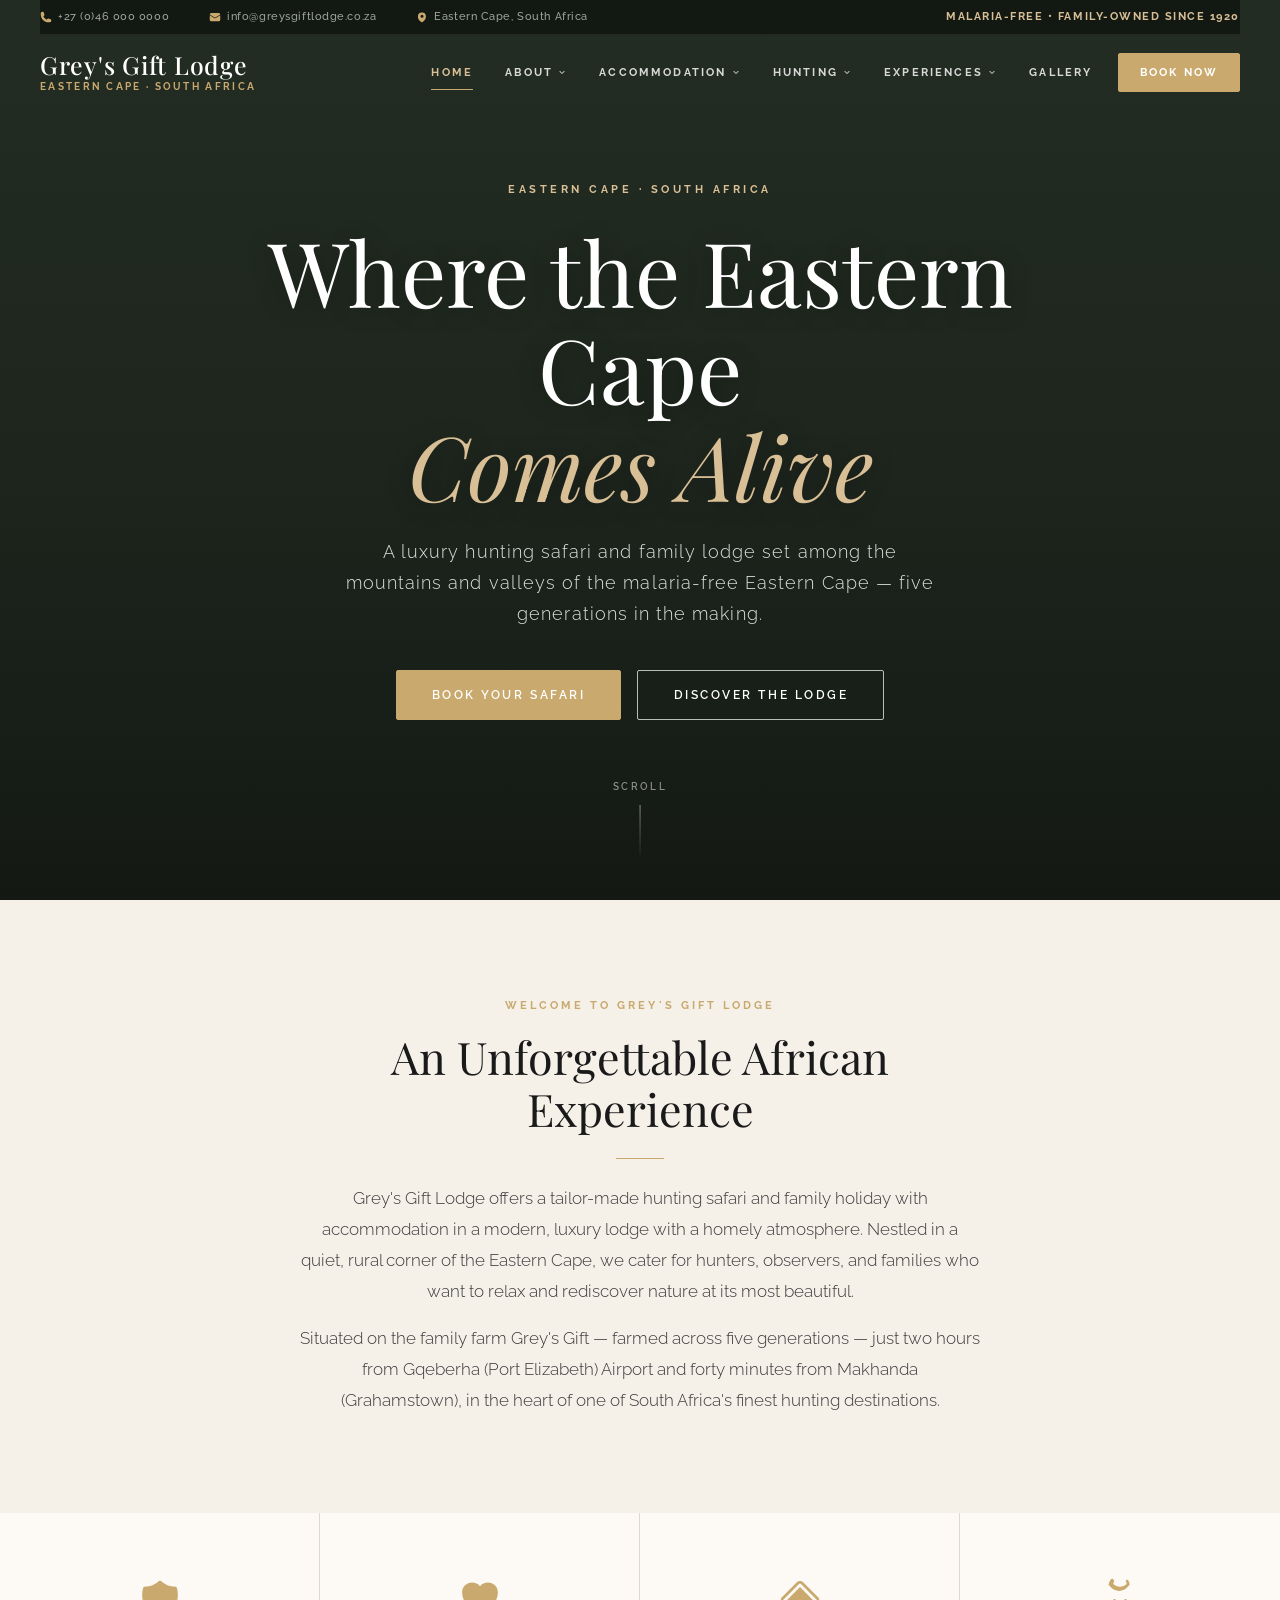
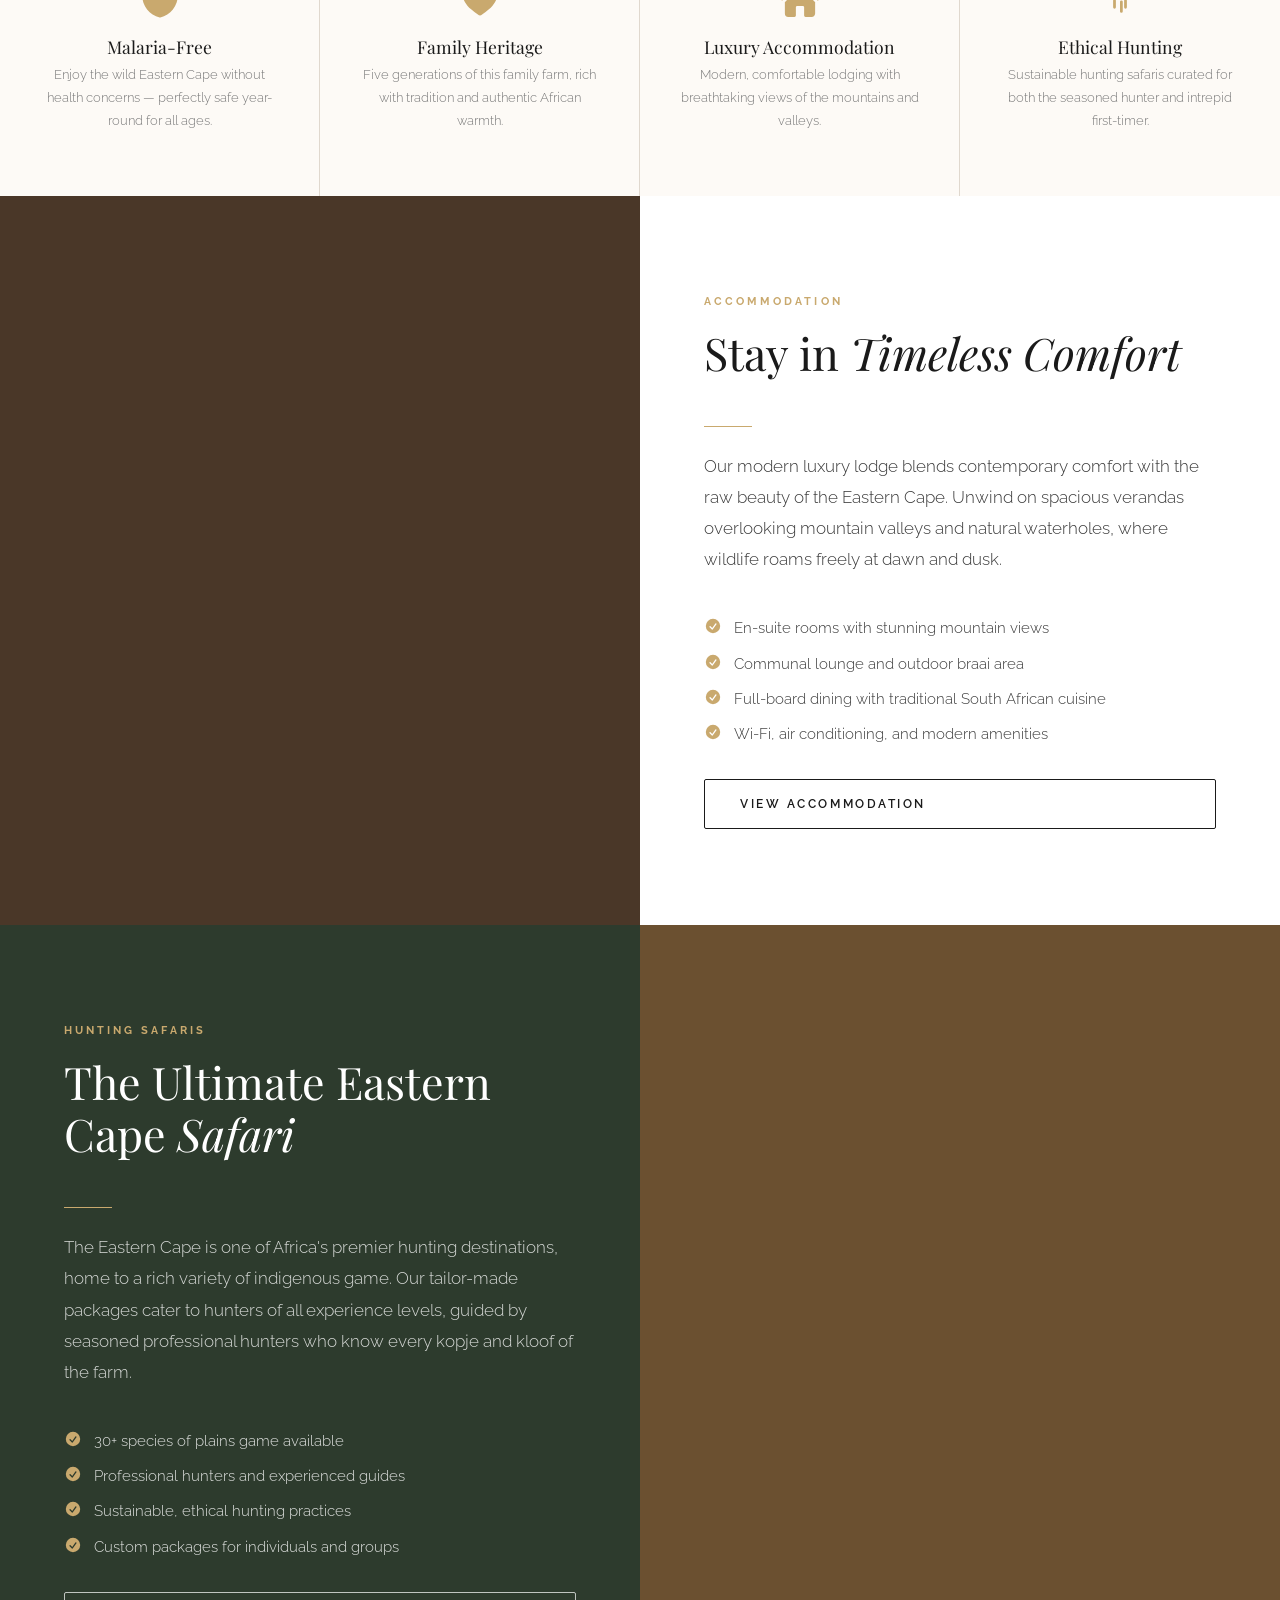
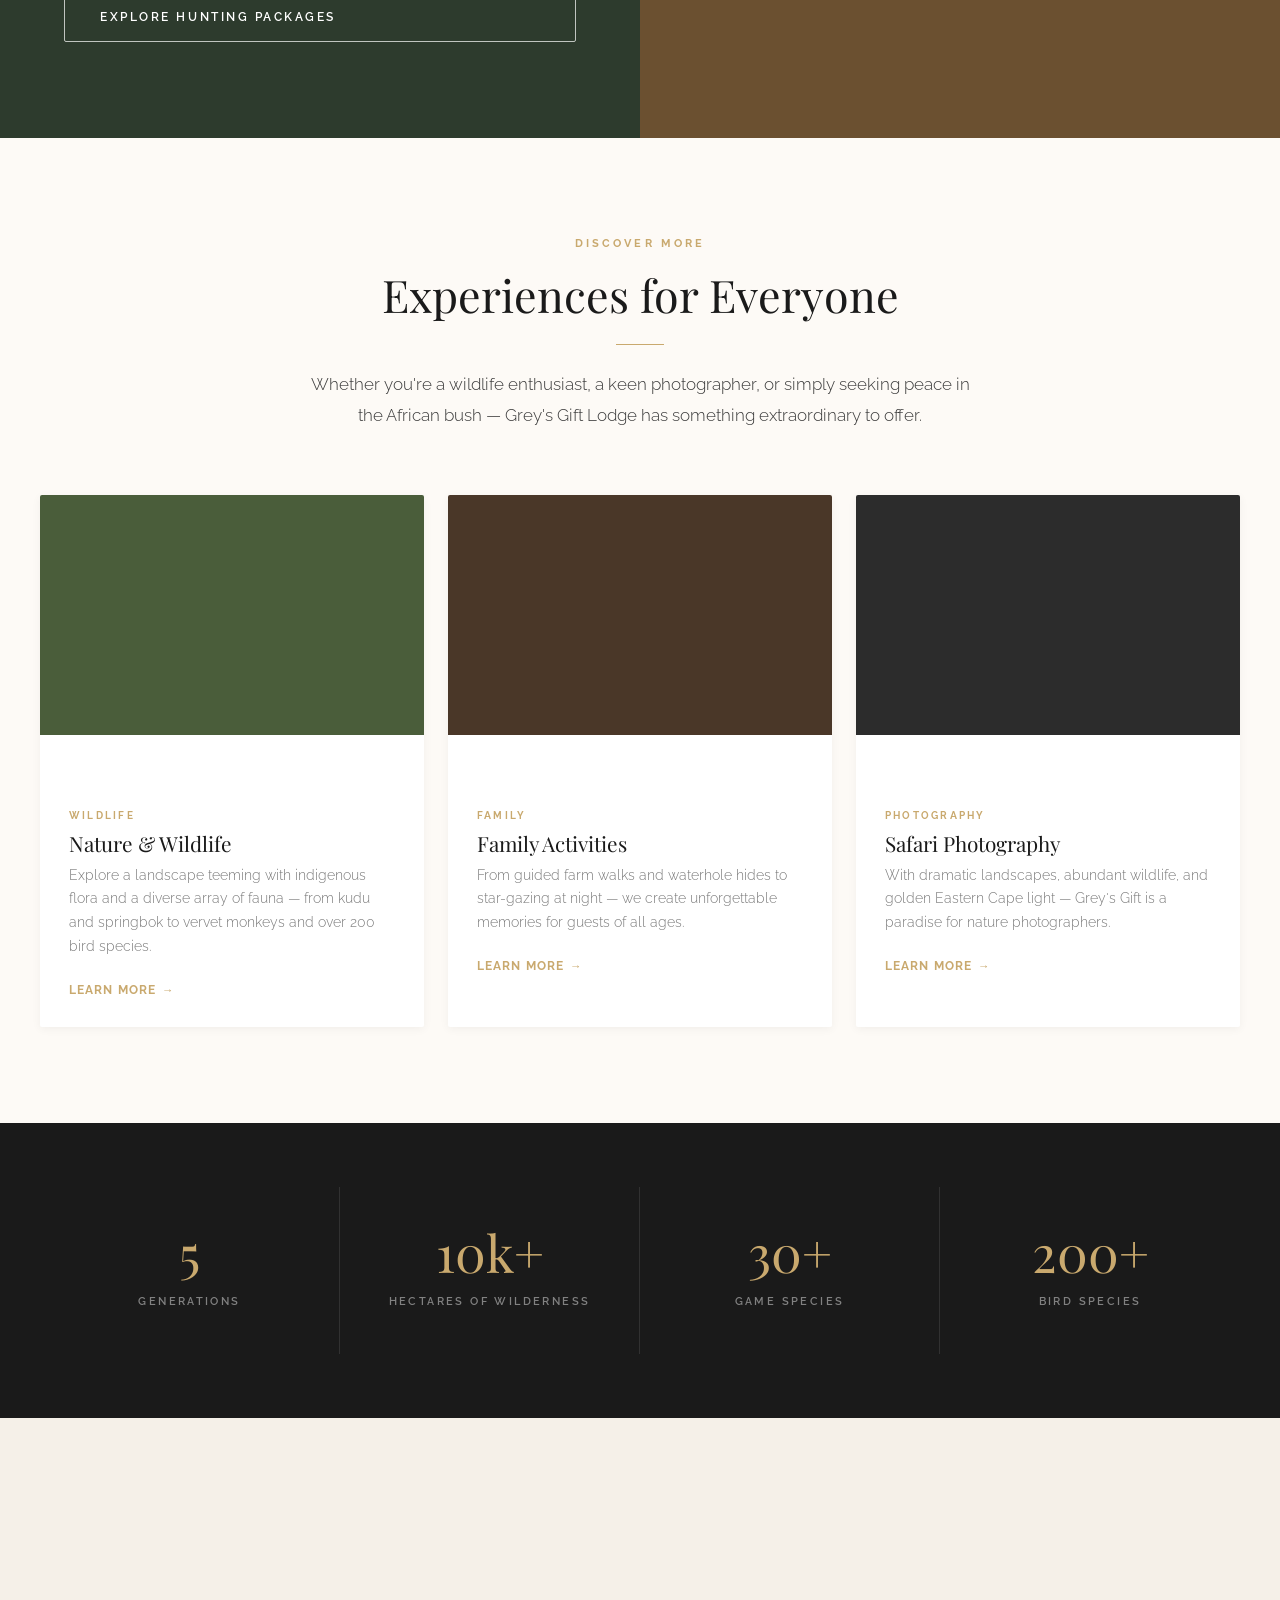
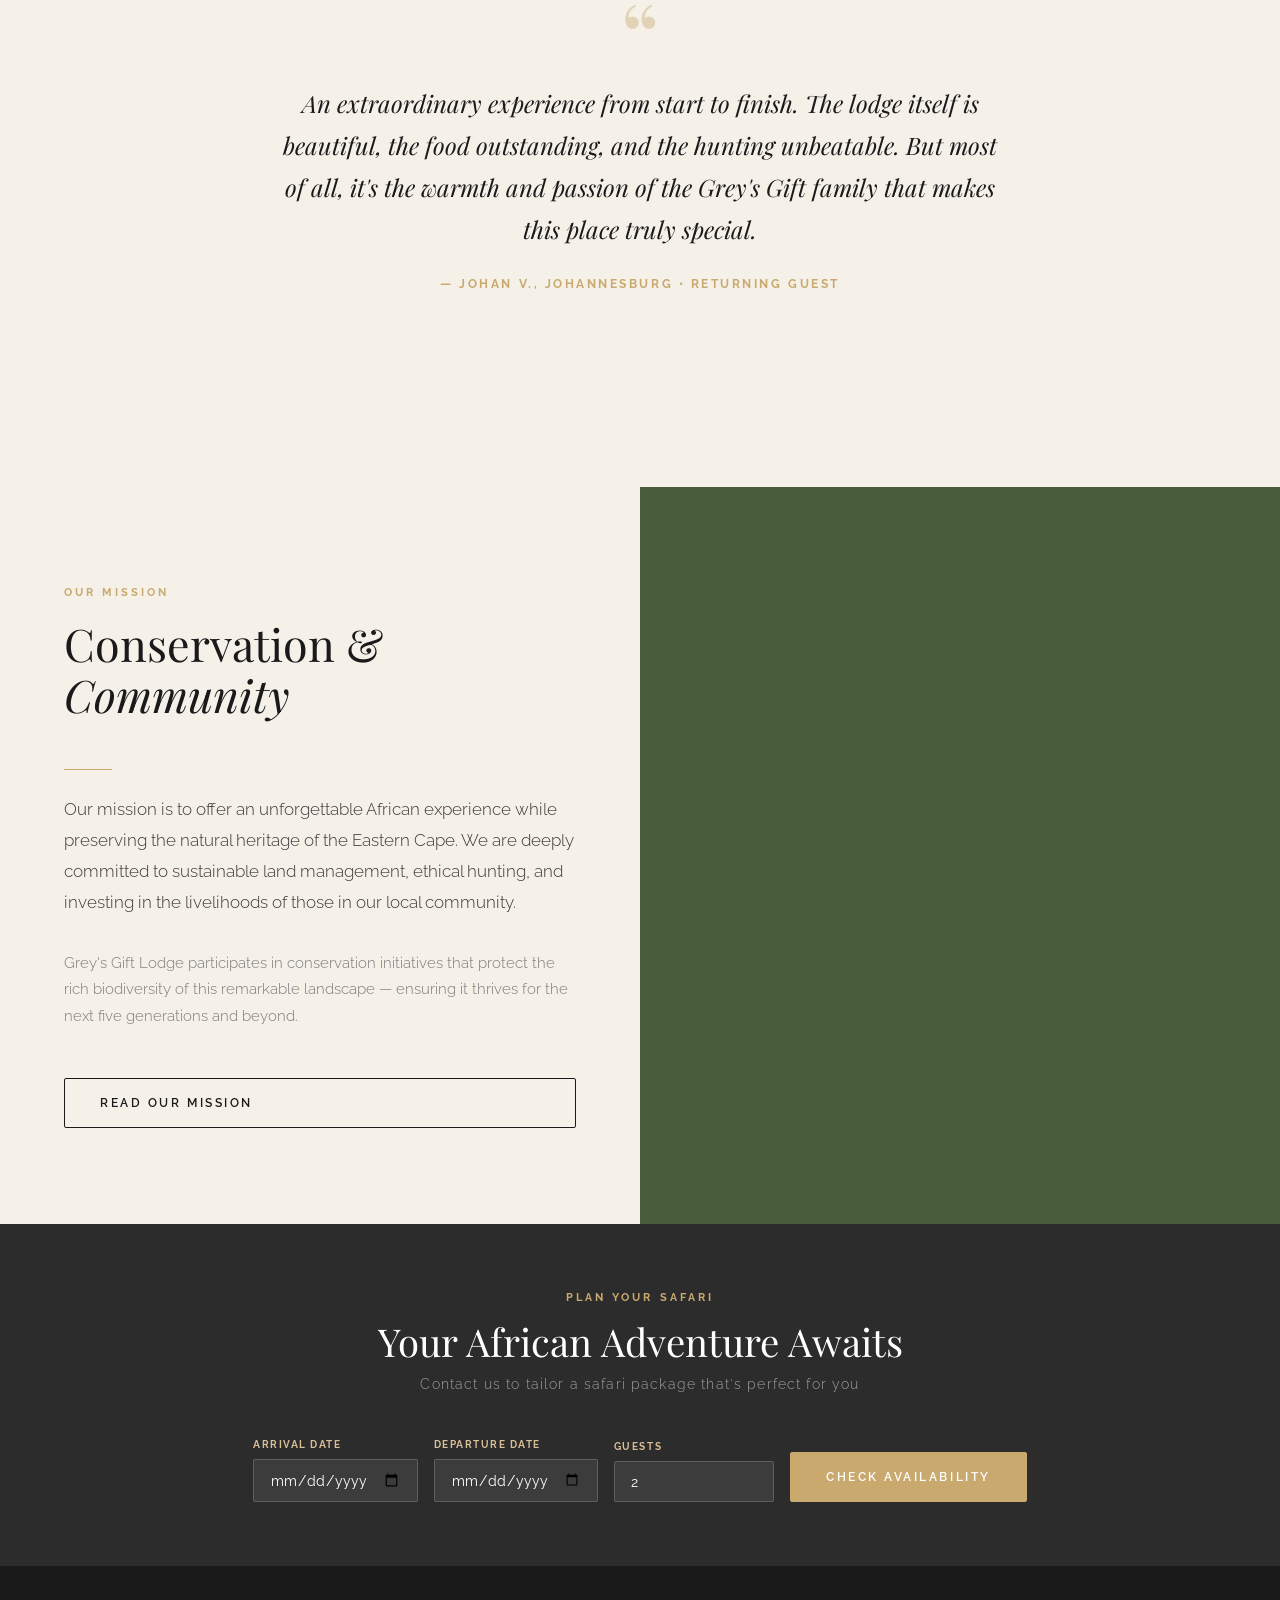
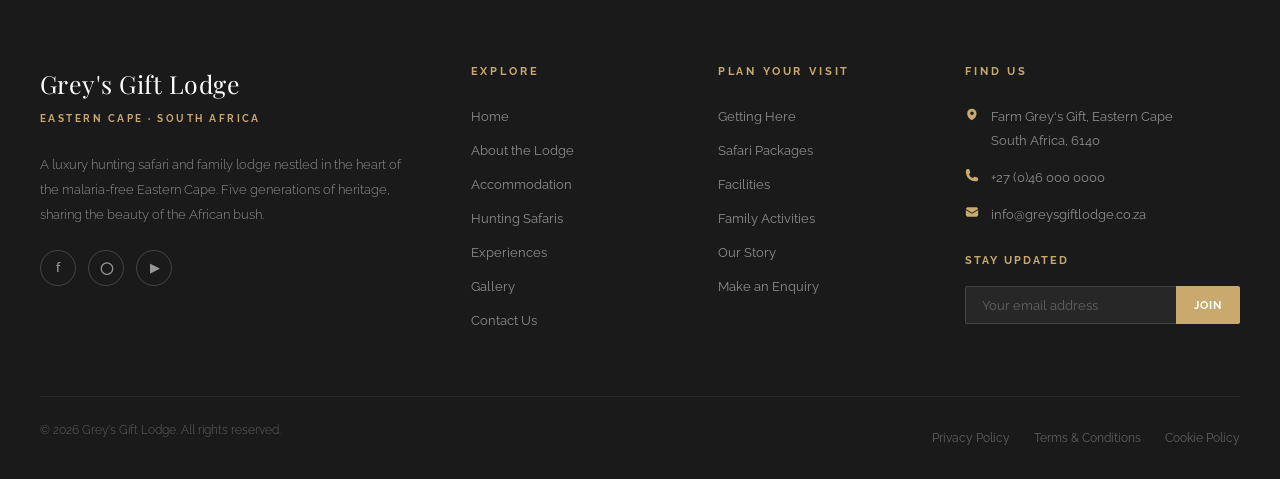
==== index.html @ cfd6aed4 "First commit" ====
<!DOCTYPE html>
<html lang="en">
<head>
  <meta charset="UTF-8" />
  <meta name="viewport" content="width=device-width, initial-scale=1.0" />
  <title>Grey's Gift Lodge — Luxury Hunting Safari &amp; Family Lodge, Eastern Cape</title>
  <meta name="description" content="Grey's Gift Lodge offers a tailor-made hunting safari and family holiday in the heart of the malaria-free Eastern Cape, South Africa." />
  <link rel="stylesheet" href="css/style.css" />
  <link rel="stylesheet" href="css/navigation.css" />
</head>
<body>

  <!-- ═══════════════════════════════════════════════
       HEADER & NAVIGATION
  ══════════════════════════════════════════════════ -->
  <header class="site-header site-header--transparent" id="site-header">
    <div class="container">
      <div class="topbar">
        <div class="topbar__inner">
          <div class="topbar__left">
            <a href="tel:+27460000000" class="topbar__item">
              <svg xmlns="http://www.w3.org/2000/svg" viewBox="0 0 24 24" fill="currentColor"><path fill-rule="evenodd" d="M1.5 4.5a3 3 0 013-3h1.372c.86 0 1.61.586 1.819 1.42l1.105 4.423a1.875 1.875 0 01-.694 1.955l-1.293.97c-.135.101-.164.249-.126.352a11.285 11.285 0 006.697 6.697c.103.038.25.009.352-.126l.97-1.293a1.875 1.875 0 011.955-.694l4.423 1.105c.834.209 1.42.959 1.42 1.82V19.5a3 3 0 01-3 3h-2.25C8.552 22.5 1.5 15.448 1.5 6.75V4.5z" clip-rule="evenodd"/></svg>
              +27 (0)46 000 0000
            </a>
            <a href="mailto:info@greysgiftlodge.co.za" class="topbar__item">
              <svg xmlns="http://www.w3.org/2000/svg" viewBox="0 0 24 24" fill="currentColor"><path d="M1.5 8.67v8.58a3 3 0 003 3h15a3 3 0 003-3V8.67l-8.928 5.493a3 3 0 01-3.144 0L1.5 8.67z"/><path d="M22.5 6.908V6.75a3 3 0 00-3-3h-15a3 3 0 00-3 3v.158l9.714 5.978a1.5 1.5 0 001.572 0L22.5 6.908z"/></svg>
              info@greysgiftlodge.co.za
            </a>
            <span class="topbar__item">
              <svg xmlns="http://www.w3.org/2000/svg" viewBox="0 0 24 24" fill="currentColor"><path fill-rule="evenodd" d="M11.54 22.351l.07.04.028.016a.76.76 0 00.723 0l.028-.015.071-.041a16.975 16.975 0 001.144-.742 19.58 19.58 0 002.683-2.282c1.944-2.013 3.5-4.661 3.5-8.327a8 8 0 10-16 0c0 3.666 1.556 6.314 3.5 8.327a19.58 19.58 0 002.683 2.282 16.975 16.975 0 001.144.742zM12 13.5a3 3 0 100-6 3 3 0 000 6z" clip-rule="evenodd"/></svg>
              Eastern Cape, South Africa
            </span>
          </div>
          <div class="topbar__right">Malaria-Free &bull; Family-Owned Since 1920</div>
        </div>
      </div>

      <div class="header-main">
        <a href="index.html" class="site-logo" aria-label="Grey's Gift Lodge">
          <span class="site-logo__name">Grey's Gift Lodge</span>
          <span class="site-logo__tag">Eastern Cape · South Africa</span>
        </a>

        <nav class="primary-nav" aria-label="Main navigation">
          <div class="nav-item">
            <a href="index.html" class="nav-link is-active">Home</a>
          </div>
          <div class="nav-item nav-item--drop">
            <a href="about.html" class="nav-link">About
              <svg class="nav-arrow" xmlns="http://www.w3.org/2000/svg" viewBox="0 0 20 20" fill="currentColor"><path fill-rule="evenodd" d="M5.22 8.22a.75.75 0 011.06 0L10 11.94l3.72-3.72a.75.75 0 111.06 1.06l-4.25 4.25a.75.75 0 01-1.06 0L5.22 9.28a.75.75 0 010-1.06z" clip-rule="evenodd"/></svg>
            </a>
            <div class="nav-drop">
              <a href="about.html#the-lodge">The Lodge</a>
              <a href="about.html#our-story">Our Story</a>
              <a href="about.html#location">Location &amp; Getting Here</a>
              <a href="about.html#mission">Our Mission</a>
            </div>
          </div>
          <div class="nav-item nav-item--drop">
            <a href="accommodation.html" class="nav-link">Accommodation
              <svg class="nav-arrow" xmlns="http://www.w3.org/2000/svg" viewBox="0 0 20 20" fill="currentColor"><path fill-rule="evenodd" d="M5.22 8.22a.75.75 0 011.06 0L10 11.94l3.72-3.72a.75.75 0 111.06 1.06l-4.25 4.25a.75.75 0 01-1.06 0L5.22 9.28a.75.75 0 010-1.06z" clip-rule="evenodd"/></svg>
            </a>
            <div class="nav-drop">
              <a href="accommodation.html#rooms">Lodge Rooms</a>
              <a href="accommodation.html#facilities">Facilities &amp; Amenities</a>
            </div>
          </div>
          <div class="nav-item nav-item--drop">
            <a href="hunting.html" class="nav-link">Hunting
              <svg class="nav-arrow" xmlns="http://www.w3.org/2000/svg" viewBox="0 0 20 20" fill="currentColor"><path fill-rule="evenodd" d="M5.22 8.22a.75.75 0 011.06 0L10 11.94l3.72-3.72a.75.75 0 111.06 1.06l-4.25 4.25a.75.75 0 01-1.06 0L5.22 9.28a.75.75 0 010-1.06z" clip-rule="evenodd"/></svg>
            </a>
            <div class="nav-drop">
              <a href="hunting.html#packages">Safari Packages</a>
              <a href="hunting.html#species">Game Species</a>
              <a href="hunting.html#ethics">Ethical Hunting</a>
            </div>
          </div>
          <div class="nav-item nav-item--drop">
            <a href="experiences.html" class="nav-link">Experiences
              <svg class="nav-arrow" xmlns="http://www.w3.org/2000/svg" viewBox="0 0 20 20" fill="currentColor"><path fill-rule="evenodd" d="M5.22 8.22a.75.75 0 011.06 0L10 11.94l3.72-3.72a.75.75 0 111.06 1.06l-4.25 4.25a.75.75 0 01-1.06 0L5.22 9.28a.75.75 0 010-1.06z" clip-rule="evenodd"/></svg>
            </a>
            <div class="nav-drop">
              <a href="experiences.html#wildlife">Nature &amp; Wildlife</a>
              <a href="experiences.html#family">Family Activities</a>
              <a href="experiences.html#photography">Photography</a>
              <a href="experiences.html#waterholes">Waterhole Watching</a>
            </div>
          </div>
          <div class="nav-item">
            <a href="gallery.html" class="nav-link">Gallery</a>
          </div>
          <div class="nav-item">
            <a href="contact.html" class="nav-link nav-link--book">Book Now</a>
          </div>
        </nav>

        <button class="menu-toggle" id="menu-toggle" aria-label="Open menu" aria-expanded="false" aria-controls="mobile-nav">
          <span class="menu-toggle__bar"></span>
          <span class="menu-toggle__bar"></span>
          <span class="menu-toggle__bar"></span>
        </button>
      </div>
    </div>
  </header>

  <div class="mobile-nav-backdrop" id="nav-backdrop" aria-hidden="true"></div>

  <nav class="mobile-nav" id="mobile-nav" aria-label="Mobile navigation">
    <div class="mobile-nav__item">
      <div class="mobile-nav__row"><a href="index.html" class="mobile-nav__link">Home</a></div>
    </div>
    <div class="mobile-nav__item">
      <div class="mobile-nav__row">
        <a href="about.html" class="mobile-nav__link">About</a>
        <button class="mobile-nav__expand" aria-label="Expand About">+</button>
      </div>
      <div class="mobile-nav__sub">
        <a href="about.html#the-lodge" class="mobile-nav__sub-link">The Lodge</a>
        <a href="about.html#our-story" class="mobile-nav__sub-link">Our Story</a>
        <a href="about.html#location" class="mobile-nav__sub-link">Location &amp; Getting Here</a>
        <a href="about.html#mission" class="mobile-nav__sub-link">Our Mission</a>
      </div>
    </div>
    <div class="mobile-nav__item">
      <div class="mobile-nav__row">
        <a href="accommodation.html" class="mobile-nav__link">Accommodation</a>
        <button class="mobile-nav__expand" aria-label="Expand Accommodation">+</button>
      </div>
      <div class="mobile-nav__sub">
        <a href="accommodation.html#rooms" class="mobile-nav__sub-link">Lodge Rooms</a>
        <a href="accommodation.html#facilities" class="mobile-nav__sub-link">Facilities &amp; Amenities</a>
      </div>
    </div>
    <div class="mobile-nav__item">
      <div class="mobile-nav__row">
        <a href="hunting.html" class="mobile-nav__link">Hunting</a>
        <button class="mobile-nav__expand" aria-label="Expand Hunting">+</button>
      </div>
      <div class="mobile-nav__sub">
        <a href="hunting.html#packages" class="mobile-nav__sub-link">Safari Packages</a>
        <a href="hunting.html#species" class="mobile-nav__sub-link">Game Species</a>
        <a href="hunting.html#ethics" class="mobile-nav__sub-link">Ethical Hunting</a>
      </div>
    </div>
    <div class="mobile-nav__item">
      <div class="mobile-nav__row">
        <a href="experiences.html" class="mobile-nav__link">Experiences</a>
        <button class="mobile-nav__expand" aria-label="Expand Experiences">+</button>
      </div>
      <div class="mobile-nav__sub">
        <a href="experiences.html#wildlife" class="mobile-nav__sub-link">Nature &amp; Wildlife</a>
        <a href="experiences.html#family" class="mobile-nav__sub-link">Family Activities</a>
        <a href="experiences.html#photography" class="mobile-nav__sub-link">Photography</a>
        <a href="experiences.html#waterholes" class="mobile-nav__sub-link">Waterhole Watching</a>
      </div>
    </div>
    <div class="mobile-nav__item">
      <div class="mobile-nav__row"><a href="gallery.html" class="mobile-nav__link">Gallery</a></div>
    </div>
    <a href="contact.html" class="mobile-nav__book">Book Your Safari</a>
  </nav>

  <!-- ═══════════════════════════════════════════════
       HERO
  ══════════════════════════════════════════════════ -->
  <section class="hero hero-home" aria-label="Grey's Gift Lodge — Eastern Cape">
    <div class="hero__bg"></div>
    <div class="hero__overlay"></div>
    <div class="hero__content">
      <span class="hero__label">Eastern Cape · South Africa</span>
      <h1 class="hero__title">Where the Eastern Cape<br><em>Comes Alive</em></h1>
      <p class="hero__subtitle">A luxury hunting safari and family lodge set among the mountains and valleys of the malaria-free Eastern Cape — five generations in the making.</p>
      <div class="hero__actions">
        <a href="contact.html" class="btn btn--primary">Book Your Safari</a>
        <a href="about.html" class="btn btn--outline">Discover the Lodge</a>
      </div>
    </div>
    <div class="hero__scroll" aria-hidden="true">
      <span>Scroll</span>
      <div class="hero__scroll-line"></div>
    </div>
  </section>

  <!-- ═══════════════════════════════════════════════
       WELCOME
  ══════════════════════════════════════════════════ -->
  <section class="section section--cream">
    <div class="container">
      <div style="max-width:720px; margin: 0 auto; text-align:center;">
        <span class="section__label">Welcome to Grey's Gift Lodge</span>
        <h2 class="section__title section__title--center">An Unforgettable African Experience</h2>
        <div class="section__divider section__divider--center"></div>
        <p class="section__intro section__intro--center">
          Grey's Gift Lodge offers a tailor-made hunting safari and family holiday with accommodation in a modern, luxury lodge with a homely atmosphere. Nestled in a quiet, rural corner of the Eastern Cape, we cater for hunters, observers, and families who want to relax and rediscover nature at its most beautiful.
        </p>
        <p class="section__intro section__intro--center" style="margin-top:1rem;">
          Situated on the family farm Grey's Gift — farmed across five generations — just two hours from Gqeberha (Port Elizabeth) Airport and forty minutes from Makhanda (Grahamstown), in the heart of one of South Africa's finest hunting destinations.
        </p>
      </div>
    </div>
  </section>

  <!-- ═══════════════════════════════════════════════
       HIGHLIGHTS BAR
  ══════════════════════════════════════════════════ -->
  <div class="highlights">
    <div class="highlight">
      <div class="highlight__icon">
        <svg xmlns="http://www.w3.org/2000/svg" viewBox="0 0 24 24" fill="currentColor"><path fill-rule="evenodd" d="M12.516 2.17a.75.75 0 00-1.032 0 11.209 11.209 0 01-7.877 3.08.75.75 0 00-.722.515A12.74 12.74 0 002.25 9.75c0 5.942 4.064 10.933 9.563 12.348a.749.749 0 00.374 0c5.499-1.415 9.563-6.406 9.563-12.348 0-1.39-.223-2.73-.635-3.985a.75.75 0 00-.722-.516l-.143.001c-2.996 0-5.717-1.17-7.734-3.08z" clip-rule="evenodd"/></svg>
      </div>
      <h3 class="highlight__title">Malaria-Free</h3>
      <p class="highlight__text">Enjoy the wild Eastern Cape without health concerns — perfectly safe year-round for all ages.</p>
    </div>
    <div class="highlight">
      <div class="highlight__icon">
        <svg xmlns="http://www.w3.org/2000/svg" viewBox="0 0 24 24" fill="currentColor"><path d="M11.645 20.91l-.007-.003-.022-.012a15.247 15.247 0 01-.383-.218 25.18 25.18 0 01-4.244-3.17C4.688 15.36 2.25 12.174 2.25 8.25 2.25 5.322 4.714 3 7.688 3A5.5 5.5 0 0112 5.052 5.5 5.5 0 0116.313 3c2.973 0 5.437 2.322 5.437 5.25 0 3.925-2.438 7.111-4.739 9.256a25.175 25.175 0 01-4.244 3.17 15.247 15.247 0 01-.383.219l-.022.012-.007.004-.003.001a.752.752 0 01-.704 0l-.003-.001z"/></svg>
      </div>
      <h3 class="highlight__title">Family Heritage</h3>
      <p class="highlight__text">Five generations of this family farm, rich with tradition and authentic African warmth.</p>
    </div>
    <div class="highlight">
      <div class="highlight__icon">
        <svg xmlns="http://www.w3.org/2000/svg" viewBox="0 0 24 24" fill="currentColor"><path d="M11.47 3.84a.75.75 0 011.06 0l8.69 8.69a.75.75 0 101.06-1.06l-8.689-8.69a2.25 2.25 0 00-3.182 0l-8.69 8.69a.75.75 0 001.061 1.06l8.69-8.689z"/><path d="M12 5.432l8.159 8.159c.03.03.06.058.091.086v6.198c0 1.035-.84 1.875-1.875 1.875H15a.75.75 0 01-.75-.75v-4.5a.75.75 0 00-.75-.75h-3a.75.75 0 00-.75.75V21a.75.75 0 01-.75.75H5.625a1.875 1.875 0 01-1.875-1.875v-6.198a2.29 2.29 0 00.091-.086L12 5.432z"/></svg>
      </div>
      <h3 class="highlight__title">Luxury Accommodation</h3>
      <p class="highlight__text">Modern, comfortable lodging with breathtaking views of the mountains and valleys.</p>
    </div>
    <div class="highlight">
      <div class="highlight__icon">
        <svg xmlns="http://www.w3.org/2000/svg" viewBox="0 0 24 24" fill="currentColor"><path fill-rule="evenodd" d="M8.478 1.6a.75.75 0 01.273 1.025 3.72 3.72 0 00-.425 1.122c.058.057.118.114.18.168A4.491 4.491 0 0012 5.25a4.49 4.49 0 003.497-1.335c.06-.055.12-.112.178-.168a3.72 3.72 0 00-.426-1.122.75.75 0 011.298-.752 5.22 5.22 0 01.671 2.046.75.75 0 01-.187.582c-.241.27-.505.52-.787.749a6 6 0 01-9.489 0 6.47 6.47 0 01-.787-.749.75.75 0 01-.187-.582A5.22 5.22 0 017.2 1.148.75.75 0 018.478 1.6zM12.75 12.75a.75.75 0 01.75.75v5.25a.75.75 0 01-1.5 0v-5.25a.75.75 0 01.75-.75zM9 12a.75.75 0 01.75.75v3.75a.75.75 0 01-1.5 0v-3.75A.75.75 0 019 12zm6 0a.75.75 0 01.75.75v3.75a.75.75 0 01-1.5 0v-3.75A.75.75 0 0115 12z" clip-rule="evenodd"/></svg>
      </div>
      <h3 class="highlight__title">Ethical Hunting</h3>
      <p class="highlight__text">Sustainable hunting safaris curated for both the seasoned hunter and intrepid first-timer.</p>
    </div>
  </div>

  <!-- ═══════════════════════════════════════════════
       ACCOMMODATION TEASER
  ══════════════════════════════════════════════════ -->
  <section class="split" style="background:#fff;">
    <div class="split__visual">
      <div class="img-ph--brown" style="min-height:550px;width:100%;height:100%;"></div>
    </div>
    <div class="split__body">
      <span class="section__label">Accommodation</span>
      <h2 class="section__title">Stay in <em style="font-style:italic;font-family:'Playfair Display',serif;">Timeless Comfort</em></h2>
      <div class="section__divider"></div>
      <p class="section__intro">
        Our modern luxury lodge blends contemporary comfort with the raw beauty of the Eastern Cape. Unwind on spacious verandas overlooking mountain valleys and natural waterholes, where wildlife roams freely at dawn and dusk.
      </p>
      <ul class="check-list" style="margin:1.5rem 0 2rem;">
        <li>En-suite rooms with stunning mountain views</li>
        <li>Communal lounge and outdoor braai area</li>
        <li>Full-board dining with traditional South African cuisine</li>
        <li>Wi-Fi, air conditioning, and modern amenities</li>
      </ul>
      <a href="accommodation.html" class="btn btn--outline-dark">View Accommodation</a>
    </div>
  </section>

  <!-- ═══════════════════════════════════════════════
       HUNTING TEASER
  ══════════════════════════════════════════════════ -->
  <section class="split split--reverse section--dark" style="background:var(--color-green-dark);">
    <div class="split__visual">
      <div class="img-ph--warm" style="min-height:550px;width:100%;height:100%;"></div>
    </div>
    <div class="split__body" style="color:#fff;">
      <span class="section__label">Hunting Safaris</span>
      <h2 class="section__title" style="color:#fff;">The Ultimate Eastern Cape <em style="font-style:italic;font-family:'Playfair Display',serif;">Safari</em></h2>
      <div class="section__divider"></div>
      <p class="section__intro" style="color:rgba(255,255,255,0.8);">
        The Eastern Cape is one of Africa's premier hunting destinations, home to a rich variety of indigenous game. Our tailor-made packages cater to hunters of all experience levels, guided by seasoned professional hunters who know every kopje and kloof of the farm.
      </p>
      <ul class="check-list" style="margin:1.5rem 0 2rem;">
        <li style="color:rgba(255,255,255,0.85);">30+ species of plains game available</li>
        <li style="color:rgba(255,255,255,0.85);">Professional hunters and experienced guides</li>
        <li style="color:rgba(255,255,255,0.85);">Sustainable, ethical hunting practices</li>
        <li style="color:rgba(255,255,255,0.85);">Custom packages for individuals and groups</li>
      </ul>
      <a href="hunting.html" class="btn btn--outline">Explore Hunting Packages</a>
    </div>
  </section>

  <!-- ═══════════════════════════════════════════════
       EXPERIENCES
  ══════════════════════════════════════════════════ -->
  <section class="section">
    <div class="container">
      <div style="text-align:center;">
        <span class="section__label">Discover More</span>
        <h2 class="section__title section__title--center">Experiences for Everyone</h2>
        <div class="section__divider section__divider--center"></div>
        <p class="section__intro section__intro--center">Whether you're a wildlife enthusiast, a keen photographer, or simply seeking peace in the African bush — Grey's Gift Lodge has something extraordinary to offer.</p>
      </div>

      <div class="cards cards--3">
        <div class="card">
          <div class="card__visual"><div class="img-ph" style="height:240px;"></div></div>
          <div class="card__body">
            <span class="card__label">Wildlife</span>
            <h3 class="card__title">Nature &amp; Wildlife</h3>
            <p class="card__text">Explore a landscape teeming with indigenous flora and a diverse array of fauna — from kudu and springbok to vervet monkeys and over 200 bird species.</p>
            <a href="experiences.html#wildlife" class="card__link">Learn More</a>
          </div>
        </div>
        <div class="card">
          <div class="card__visual"><div class="img-ph--brown" style="height:240px;"></div></div>
          <div class="card__body">
            <span class="card__label">Family</span>
            <h3 class="card__title">Family Activities</h3>
            <p class="card__text">From guided farm walks and waterhole hides to star-gazing at night — we create unforgettable memories for guests of all ages.</p>
            <a href="experiences.html#family" class="card__link">Learn More</a>
          </div>
        </div>
        <div class="card">
          <div class="card__visual"><div class="img-ph--dark" style="height:240px;"></div></div>
          <div class="card__body">
            <span class="card__label">Photography</span>
            <h3 class="card__title">Safari Photography</h3>
            <p class="card__text">With dramatic landscapes, abundant wildlife, and golden Eastern Cape light — Grey's Gift is a paradise for nature photographers.</p>
            <a href="experiences.html#photography" class="card__link">Learn More</a>
          </div>
        </div>
      </div>
    </div>
  </section>

  <!-- ═══════════════════════════════════════════════
       STATS BAR
  ══════════════════════════════════════════════════ -->
  <div class="stats-bar">
    <div class="container">
      <div class="stats-bar__grid">
        <div class="stat">
          <span class="stat__number">5</span>
          <span class="stat__label">Generations</span>
        </div>
        <div class="stat">
          <span class="stat__number">10k+</span>
          <span class="stat__label">Hectares of Wilderness</span>
        </div>
        <div class="stat">
          <span class="stat__number">30+</span>
          <span class="stat__label">Game Species</span>
        </div>
        <div class="stat">
          <span class="stat__number">200+</span>
          <span class="stat__label">Bird Species</span>
        </div>
      </div>
    </div>
  </div>

  <!-- ═══════════════════════════════════════════════
       TESTIMONIAL
  ══════════════════════════════════════════════════ -->
  <section class="section section--cream">
    <div class="container">
      <div class="testimonial-wrap">
        <span class="testimonial__quote-mark">&ldquo;</span>
        <p class="testimonial__text">
          An extraordinary experience from start to finish. The lodge itself is beautiful, the food outstanding, and the hunting unbeatable. But most of all, it's the warmth and passion of the Grey's Gift family that makes this place truly special.
        </p>
        <p class="testimonial__author">— Johan V., Johannesburg &bull; Returning Guest</p>
      </div>
    </div>
  </section>

  <!-- ═══════════════════════════════════════════════
       MISSION SPLIT
  ══════════════════════════════════════════════════ -->
  <section class="split" style="background:var(--color-cream);">
    <div class="split__body">
      <span class="section__label">Our Mission</span>
      <h2 class="section__title">Conservation &amp; <em style="font-style:italic;font-family:'Playfair Display',serif;">Community</em></h2>
      <div class="section__divider"></div>
      <p class="section__intro">
        Our mission is to offer an unforgettable African experience while preserving the natural heritage of the Eastern Cape. We are deeply committed to sustainable land management, ethical hunting, and investing in the livelihoods of those in our local community.
      </p>
      <p style="font-size:0.95rem;font-weight:300;color:var(--color-text-light);margin-top:1rem;">
        Grey's Gift Lodge participates in conservation initiatives that protect the rich biodiversity of this remarkable landscape — ensuring it thrives for the next five generations and beyond.
      </p>
      <a href="about.html#mission" class="btn btn--outline-dark" style="margin-top:2rem;">Read Our Mission</a>
    </div>
    <div class="split__visual">
      <div class="img-ph" style="min-height:500px;width:100%;height:100%;"></div>
    </div>
  </section>

  <!-- ═══════════════════════════════════════════════
       BOOKING BANNER
  ══════════════════════════════════════════════════ -->
  <div class="booking-banner">
    <div class="container">
      <span class="booking-banner__label">Plan Your Safari</span>
      <h2 class="booking-banner__title">Your African Adventure Awaits</h2>
      <p class="booking-banner__sub">Contact us to tailor a safari package that's perfect for you</p>
      <div class="booking-form">
        <div class="booking-form__group">
          <label class="booking-form__label" for="arrive">Arrival Date</label>
          <input type="date" id="arrive" class="booking-form__input" />
        </div>
        <div class="booking-form__group">
          <label class="booking-form__label" for="depart">Departure Date</label>
          <input type="date" id="depart" class="booking-form__input" />
        </div>
        <div class="booking-form__group">
          <label class="booking-form__label" for="guests">Guests</label>
          <input type="number" id="guests" class="booking-form__input" min="1" max="20" value="2" style="width:90px;" />
        </div>
        <a href="contact.html" class="btn btn--primary" style="align-self:flex-end;">Check Availability</a>
      </div>
    </div>
  </div>

  <!-- ═══════════════════════════════════════════════
       FOOTER
  ══════════════════════════════════════════════════ -->
  <footer class="footer">
    <div class="container">
      <div class="footer__grid">
        <div>
          <span class="footer__logo-name">Grey's Gift Lodge</span>
          <span class="footer__logo-tag">Eastern Cape · South Africa</span>
          <p class="footer__desc">A luxury hunting safari and family lodge nestled in the heart of the malaria-free Eastern Cape. Five generations of heritage, sharing the beauty of the African bush.</p>
          <div class="footer__social">
            <a href="https://www.facebook.com/greysgiftlodge/" class="footer__social-btn" aria-label="Facebook" target="_blank" rel="noopener noreferrer">f</a>
            <a href="https://www.instagram.com/greysgiftlodge/" class="footer__social-btn" aria-label="Instagram" target="_blank" rel="noopener noreferrer">&#9711;</a>
            <a href="https://www.youtube.com/channel/UCYD1MvRiYoMQzRl5iA0lKMA" class="footer__social-btn" aria-label="YouTube" target="_blank" rel="noopener noreferrer">&#9654;</a>
          </div>
        </div>
        <div>
          <span class="footer__col-title">Explore</span>
          <div class="footer__links">
            <a href="index.html">Home</a>
            <a href="about.html">About the Lodge</a>
            <a href="accommodation.html">Accommodation</a>
            <a href="hunting.html">Hunting Safaris</a>
            <a href="experiences.html">Experiences</a>
            <a href="gallery.html">Gallery</a>
            <a href="contact.html">Contact Us</a>
          </div>
        </div>
        <div>
          <span class="footer__col-title">Plan Your Visit</span>
          <div class="footer__links">
            <a href="about.html#location">Getting Here</a>
            <a href="hunting.html#packages">Safari Packages</a>
            <a href="accommodation.html#facilities">Facilities</a>
            <a href="experiences.html#family">Family Activities</a>
            <a href="about.html#our-story">Our Story</a>
            <a href="contact.html">Make an Enquiry</a>
          </div>
        </div>
        <div>
          <span class="footer__col-title">Find Us</span>
          <div class="footer__contact-row">
            <svg xmlns="http://www.w3.org/2000/svg" viewBox="0 0 24 24" fill="currentColor"><path fill-rule="evenodd" d="M11.54 22.351l.07.04.028.016a.76.76 0 00.723 0l.028-.015.071-.041a16.975 16.975 0 001.144-.742 19.58 19.58 0 002.683-2.282c1.944-2.013 3.5-4.661 3.5-8.327a8 8 0 10-16 0c0 3.666 1.556 6.314 3.5 8.327a19.58 19.58 0 002.683 2.282 16.975 16.975 0 001.144.742zM12 13.5a3 3 0 100-6 3 3 0 000 6z" clip-rule="evenodd"/></svg>
            <span>Farm Grey's Gift, Eastern Cape<br>South Africa, 6140</span>
          </div>
          <div class="footer__contact-row">
            <svg xmlns="http://www.w3.org/2000/svg" viewBox="0 0 24 24" fill="currentColor"><path fill-rule="evenodd" d="M1.5 4.5a3 3 0 013-3h1.372c.86 0 1.61.586 1.819 1.42l1.105 4.423a1.875 1.875 0 01-.694 1.955l-1.293.97c-.135.101-.164.249-.126.352a11.285 11.285 0 006.697 6.697c.103.038.25.009.352-.126l.97-1.293a1.875 1.875 0 011.955-.694l4.423 1.105c.834.209 1.42.959 1.42 1.82V19.5a3 3 0 01-3 3h-2.25C8.552 22.5 1.5 15.448 1.5 6.75V4.5z" clip-rule="evenodd"/></svg>
            <a href="tel:+27460000000">+27 (0)46 000 0000</a>
          </div>
          <div class="footer__contact-row">
            <svg xmlns="http://www.w3.org/2000/svg" viewBox="0 0 24 24" fill="currentColor"><path d="M1.5 8.67v8.58a3 3 0 003 3h15a3 3 0 003-3V8.67l-8.928 5.493a3 3 0 01-3.144 0L1.5 8.67z"/><path d="M22.5 6.908V6.75a3 3 0 00-3-3h-15a3 3 0 00-3 3v.158l9.714 5.978a1.5 1.5 0 001.572 0L22.5 6.908z"/></svg>
            <a href="mailto:info@greysgiftlodge.co.za">info@greysgiftlodge.co.za</a>
          </div>
          <span style="font-size:0.68rem;font-weight:700;letter-spacing:0.18em;text-transform:uppercase;color:var(--color-gold);display:block;margin-top:1.5rem;margin-bottom:0.5rem;">Stay Updated</span>
          <form class="footer__newsletter-form">
            <input type="email" class="footer__nl-input" placeholder="Your email address" aria-label="Newsletter email" />
            <button type="submit" class="footer__nl-btn">Join</button>
          </form>
        </div>
      </div>
      <div class="footer__bottom">
        <p class="footer__copy">&copy; 2026 Grey's Gift Lodge. All rights reserved.</p>
        <div class="footer__legal">
          <a href="#">Privacy Policy</a>
          <a href="#">Terms &amp; Conditions</a>
          <a href="#">Cookie Policy</a>
        </div>
      </div>
    </div>
  </footer>

  <script src="js/main.js"></script>
</body>
</html>
---- css/style.css ----
/* ============================================================
   GREY'S GIFT LODGE — Main Stylesheet
   Aesthetic inspired by Shamwari Private Game Reserve
   ============================================================ */

@import url('https://fonts.googleapis.com/css2?family=Playfair+Display:ital,wght@0,400;0,500;0,600;0,700;1,400;1,500&family=Raleway:wght@300;400;500;600;700&display=swap');

/* ── CSS Variables ─────────────────────────────────────────── */
:root {
  /* Colour Palette */
  --color-dark:          #1A1A1A;
  --color-charcoal:      #2C2C2C;
  --color-gold:          #C9A96E;
  --color-gold-light:    #D9BF96;
  --color-gold-dark:     #A0804A;
  --color-cream:         #F5F0E8;
  --color-warm-white:    #FDFAF6;
  --color-brown:         #4A3728;
  --color-brown-light:   #7A6552;
  --color-text:          #3A3A3A;
  --color-text-light:    #7A7A7A;
  --color-text-muted:    #ABABAB;
  --color-border:        #E0D8CE;
  --color-border-dark:   #C8BDB0;
  --color-green-dark:    #2D3B2D;
  --color-green-mid:     #4A5D3A;

  /* Typography */
  --font-heading: 'Playfair Display', Georgia, 'Times New Roman', serif;
  --font-body:    'Raleway', 'Helvetica Neue', Arial, sans-serif;

  /* Spacing */
  --space-xs:  0.5rem;
  --space-sm:  1rem;
  --space-md:  1.5rem;
  --space-lg:  2.5rem;
  --space-xl:  4rem;
  --space-2xl: 6rem;
  --space-3xl: 9rem;

  /* Layout */
  --container-max:    1320px;
  --container-narrow: 860px;

  /* Effects */
  --transition:      all 0.3s ease;
  --transition-slow: all 0.55s ease;
  --shadow-sm:       0 2px 10px rgba(0,0,0,0.05);
  --shadow:          0 4px 22px rgba(0,0,0,0.09);
  --shadow-lg:       0 8px 40px rgba(0,0,0,0.13);
  --shadow-hover:    0 14px 55px rgba(0,0,0,0.18);
  --radius:          2px;
}

/* ── Reset & Base ───────────────────────────────────────────── */
*, *::before, *::after { box-sizing: border-box; margin: 0; padding: 0; }

html { scroll-behavior: smooth; font-size: 16px; }

body {
  font-family: var(--font-body);
  color: var(--color-text);
  background-color: var(--color-warm-white);
  line-height: 1.75;
  overflow-x: hidden;
}

h1, h2, h3, h4, h5, h6 {
  font-family: var(--font-heading);
  color: var(--color-dark);
  line-height: 1.15;
  font-weight: 400;
}

h1 { font-size: clamp(2.2rem, 5vw, 4rem); }
h2 { font-size: clamp(1.8rem, 3.5vw, 2.8rem); }
h3 { font-size: clamp(1.25rem, 2.5vw, 1.75rem); }
h4 { font-size: 1.15rem; }

p { margin-bottom: var(--space-sm); color: var(--color-text); font-weight: 300; }
p:last-child { margin-bottom: 0; }

a { color: inherit; text-decoration: none; transition: var(--transition); }
img { max-width: 100%; height: auto; display: block; }
ul, ol { list-style: none; }
button { font-family: var(--font-body); }

/* ── Layout Utilities ───────────────────────────────────────── */
.container {
  max-width: var(--container-max);
  margin: 0 auto;
  padding: 0 var(--space-lg);
}

.container--narrow {
  max-width: var(--container-narrow);
  margin: 0 auto;
  padding: 0 var(--space-lg);
}

.section {
  padding: var(--space-2xl) 0;
}

.section--dark {
  background-color: var(--color-dark);
}
.section--dark h1,
.section--dark h2,
.section--dark h3,
.section--dark h4 { color: #fff; }
.section--dark p { color: rgba(255,255,255,0.75); }

.section--cream {
  background-color: var(--color-cream);
}

.section--charcoal {
  background-color: var(--color-charcoal);
}
.section--charcoal h1,
.section--charcoal h2,
.section--charcoal h3 { color: #fff; }
.section--charcoal p { color: rgba(255,255,255,0.75); }

/* ── Section Typography ─────────────────────────────────────── */
.section__label {
  font-family: var(--font-body);
  font-size: 0.68rem;
  font-weight: 700;
  letter-spacing: 0.28em;
  text-transform: uppercase;
  color: var(--color-gold);
  display: block;
  margin-bottom: var(--space-sm);
}

.section__title {
  font-family: var(--font-heading);
  font-size: clamp(1.8rem, 3.5vw, 2.8rem);
  margin-bottom: var(--space-md);
}

.section__title--center { text-align: center; }

.section__divider {
  width: 48px;
  height: 1px;
  background: var(--color-gold);
  display: block;
  margin: var(--space-md) 0;
}

.section__divider--center {
  margin: var(--space-md) auto;
}

.section__intro {
  font-size: 1.05rem;
  line-height: 1.85;
  max-width: 680px;
  font-weight: 300;
}

.section__intro--center {
  text-align: center;
  margin: 0 auto;
}

/* ── Buttons ────────────────────────────────────────────────── */
.btn {
  display: inline-block;
  padding: 0.875rem 2.2rem;
  font-family: var(--font-body);
  font-size: 0.72rem;
  font-weight: 600;
  letter-spacing: 0.22em;
  text-transform: uppercase;
  border: 1px solid transparent;
  cursor: pointer;
  transition: var(--transition);
  text-decoration: none;
  border-radius: var(--radius);
  white-space: nowrap;
}

.btn--primary {
  background-color: var(--color-gold);
  color: #fff;
  border-color: var(--color-gold);
}
.btn--primary:hover {
  background-color: var(--color-gold-dark);
  border-color: var(--color-gold-dark);
  transform: translateY(-1px);
  box-shadow: var(--shadow);
}

.btn--outline {
  background-color: transparent;
  color: #fff;
  border-color: rgba(255,255,255,0.7);
}
.btn--outline:hover {
  background-color: #fff;
  color: var(--color-dark);
  border-color: #fff;
}

.btn--outline-dark {
  background-color: transparent;
  color: var(--color-dark);
  border-color: var(--color-dark);
}
.btn--outline-dark:hover {
  background-color: var(--color-dark);
  color: #fff;
}

.btn--gold-outline {
  background-color: transparent;
  color: var(--color-gold);
  border-color: var(--color-gold);
}
.btn--gold-outline:hover {
  background-color: var(--color-gold);
  color: #fff;
}

/* ── Hero Sections ──────────────────────────────────────────── */
.hero {
  position: relative;
  min-height: 100vh;
  display: flex;
  align-items: center;
  justify-content: center;
  overflow: hidden;
}

.hero--medium { min-height: 65vh; }
.hero--short  { min-height: 48vh; }

.hero__bg {
  position: absolute;
  inset: 0;
  background-size: cover;
  background-position: center;
  background-attachment: fixed;
  z-index: 0;
  transition: transform 6s ease;
}

.hero:hover .hero__bg { transform: scale(1.02); }

.hero__overlay {
  position: absolute;
  inset: 0;
  background: linear-gradient(
    to bottom,
    rgba(8, 8, 8, 0.28) 0%,
    rgba(8, 8, 8, 0.42) 50%,
    rgba(8, 8, 8, 0.68) 100%
  );
  z-index: 1;
}

.hero__content {
  position: relative;
  z-index: 2;
  text-align: center;
  color: #fff;
  padding: var(--space-xl) var(--space-lg);
  max-width: 960px;
}

.hero__label {
  font-size: 0.68rem;
  font-weight: 700;
  letter-spacing: 0.32em;
  text-transform: uppercase;
  color: var(--color-gold-light);
  display: block;
  margin-bottom: var(--space-md);
}

.hero__title {
  font-family: var(--font-heading);
  font-size: clamp(2.6rem, 7vw, 5.8rem);
  font-weight: 400;
  color: #fff;
  line-height: 1.08;
  margin-bottom: var(--space-md);
  text-shadow: 0 2px 24px rgba(0,0,0,0.28);
}

.hero__title em {
  font-style: italic;
  color: var(--color-gold-light);
}

.hero__subtitle {
  font-size: clamp(0.9rem, 1.5vw, 1.1rem);
  font-weight: 300;
  color: rgba(255,255,255,0.88);
  letter-spacing: 0.06em;
  margin-bottom: var(--space-lg);
  max-width: 600px;
  margin-left: auto;
  margin-right: auto;
}

.hero__actions {
  display: flex;
  gap: var(--space-sm);
  justify-content: center;
  flex-wrap: wrap;
}

.hero__scroll {
  position: absolute;
  bottom: 2.5rem;
  left: 50%;
  transform: translateX(-50%);
  z-index: 2;
  display: flex;
  flex-direction: column;
  align-items: center;
  gap: 0.6rem;
  color: rgba(255,255,255,0.5);
  font-size: 0.62rem;
  font-weight: 600;
  letter-spacing: 0.25em;
  text-transform: uppercase;
}

.hero__scroll-line {
  width: 1px;
  height: 55px;
  background: linear-gradient(to bottom, rgba(255,255,255,0.5), rgba(255,255,255,0));
  animation: scrollPulse 2.2s infinite;
}

@keyframes scrollPulse {
  0%, 100% { opacity: 0.3; }
  50% { opacity: 0.9; }
}

/* ── Hero Backgrounds — Picsum Photos (free, seeded, consistent) */
.hero-home .hero__bg {
  background-image: url('https://picsum.photos/seed/gg-home/1920/1080');
  background-color: #2D3B2D;
}
.hero-about .hero__bg {
  background-image: url('https://picsum.photos/seed/gg-about/1920/1080');
  background-color: #2D3B2D;
}
.hero-accommodation .hero__bg {
  background-image: url('https://picsum.photos/seed/gg-rooms/1920/1080');
  background-color: #4A3728;
}
.hero-hunting .hero__bg {
  background-image: url('https://picsum.photos/seed/gg-hunt/1920/1080');
  background-color: #3B2A18;
}
.hero-experiences .hero__bg {
  background-image: url('https://picsum.photos/seed/gg-exp/1920/1080');
  background-color: #2A4020;
}
.hero-gallery .hero__bg {
  background-image: url('https://picsum.photos/seed/gg-gallery/1920/1080');
  background-color: #402C1A;
}
.hero-contact .hero__bg {
  background-image: url('https://picsum.photos/seed/gg-contact/1920/1080');
  background-color: #2D3B2D;
}

/* ── Image Placeholder Utility — Picsum Photos ──────────────── */
.img-ph {
  width: 100%; height: 100%;
  background-image: url('https://picsum.photos/seed/gg-ph1/800/600');
  background-size: cover;
  background-position: center;
  background-color: #4A5D3A;
}
.img-ph--brown {
  background-image: url('https://picsum.photos/seed/gg-ph2/800/600');
  background-size: cover;
  background-position: center;
  background-color: #4A3728;
}
.img-ph--warm {
  background-image: url('https://picsum.photos/seed/gg-ph3/800/600');
  background-size: cover;
  background-position: center;
  background-color: #6B5030;
}
.img-ph--dark {
  background-image: url('https://picsum.photos/seed/gg-ph4/800/600');
  background-size: cover;
  background-position: center;
  background-color: #2C2C2C;
}
.img-ph--dawn {
  background-image: url('https://picsum.photos/seed/gg-ph5/800/600');
  background-size: cover;
  background-position: center;
  background-color: #7A4820;
}

/* ── Split Section ───────────────────────────────────────────── */
.split {
  display: grid;
  grid-template-columns: 1fr 1fr;
}

.split--reverse { direction: rtl; }
.split--reverse > * { direction: ltr; }

.split__visual {
  position: relative;
  overflow: hidden;
  min-height: 500px;
}

.split__visual img,
.split__visual .img-ph {
  width: 100%;
  height: 100%;
  object-fit: cover;
  transition: transform 0.65s ease;
}

.split__visual:hover img,
.split__visual:hover .img-ph { transform: scale(1.04); }

.split__body {
  display: flex;
  flex-direction: column;
  justify-content: center;
  padding: var(--space-2xl) var(--space-xl);
}

/* ── Cards ───────────────────────────────────────────────────── */
.cards {
  display: grid;
  grid-template-columns: repeat(auto-fit, minmax(280px, 1fr));
  gap: var(--space-md);
  margin-top: var(--space-xl);
}

.cards--3 { grid-template-columns: repeat(3, 1fr); }
.cards--4 { grid-template-columns: repeat(4, 1fr); }

.card {
  background: #fff;
  overflow: hidden;
  box-shadow: var(--shadow-sm);
  transition: var(--transition);
  border-radius: var(--radius);
}

.card:hover {
  box-shadow: var(--shadow-hover);
  transform: translateY(-5px);
}

.card__visual {
  aspect-ratio: 4 / 3;
  overflow: hidden;
  position: relative;
}

.card__visual img,
.card__visual .img-ph {
  width: 100%; height: 100%;
  object-fit: cover;
  transition: transform 0.5s ease;
}

.card:hover .card__visual img,
.card:hover .card__visual .img-ph { transform: scale(1.06); }

.card__body { padding: 1.5rem 1.8rem; }

.card__label {
  font-size: 0.64rem;
  font-weight: 700;
  letter-spacing: 0.22em;
  text-transform: uppercase;
  color: var(--color-gold);
  display: block;
  margin-bottom: 0.4rem;
}

.card__title {
  font-family: var(--font-heading);
  font-size: 1.3rem;
  margin-bottom: 0.5rem;
  color: var(--color-dark);
}

.card__text {
  font-size: 0.88rem;
  color: var(--color-text-light);
  line-height: 1.7;
  margin-bottom: var(--space-sm);
}

.card__link {
  font-size: 0.72rem;
  font-weight: 700;
  letter-spacing: 0.1em;
  text-transform: uppercase;
  color: var(--color-gold);
  display: inline-flex;
  align-items: center;
  gap: 0.35rem;
}

.card__link::after { content: '→'; transition: transform 0.2s; }
.card:hover .card__link::after { transform: translateX(4px); }

/* ── Highlights Bar ──────────────────────────────────────────── */
.highlights {
  display: grid;
  grid-template-columns: repeat(4, 1fr);
}

.highlight {
  padding: var(--space-xl) var(--space-lg);
  border-right: 1px solid var(--color-border);
  text-align: center;
}

.highlight:last-child { border-right: none; }

.highlight__icon {
  width: 44px;
  height: 44px;
  margin: 0 auto var(--space-sm);
  color: var(--color-gold);
}

.highlight__title {
  font-family: var(--font-heading);
  font-size: 1.1rem;
  margin-bottom: 0.4rem;
}

.highlight__text {
  font-size: 0.84rem;
  color: var(--color-text-light);
  line-height: 1.7;
  margin: 0;
}

/* ── Stats Bar ───────────────────────────────────────────────── */
.stats-bar {
  background: var(--color-dark);
  padding: var(--space-xl) 0;
}

.stats-bar__grid {
  display: grid;
  grid-template-columns: repeat(4, 1fr);
  text-align: center;
}

.stat {
  padding: var(--space-lg) var(--space-md);
  border-right: 1px solid rgba(255,255,255,0.1);
}

.stat:last-child { border-right: none; }

.stat__number {
  font-family: var(--font-heading);
  font-size: clamp(2.2rem, 4vw, 3.2rem);
  color: var(--color-gold);
  display: block;
  line-height: 1;
  margin-bottom: 0.5rem;
}

.stat__label {
  font-size: 0.68rem;
  font-weight: 600;
  letter-spacing: 0.22em;
  text-transform: uppercase;
  color: rgba(255,255,255,0.45);
}

/* ── Testimonial ─────────────────────────────────────────────── */
.testimonial-wrap {
  padding: var(--space-2xl) 0;
  text-align: center;
}

.testimonial__quote-mark {
  font-family: var(--font-heading);
  font-size: 6rem;
  color: var(--color-gold);
  line-height: 0.5;
  display: block;
  margin-bottom: var(--space-md);
  opacity: 0.4;
}

.testimonial__text {
  font-family: var(--font-heading);
  font-size: clamp(1.15rem, 2vw, 1.5rem);
  font-style: italic;
  color: var(--color-dark);
  line-height: 1.75;
  max-width: 720px;
  margin: 0 auto var(--space-md);
}

.testimonial__author {
  font-size: 0.72rem;
  font-weight: 700;
  letter-spacing: 0.22em;
  text-transform: uppercase;
  color: var(--color-gold);
  margin: 0;
}

/* ── Booking Banner ──────────────────────────────────────────── */
.booking-banner {
  background-color: var(--color-charcoal);
  padding: var(--space-xl) 0;
  text-align: center;
}

.booking-banner__label {
  font-size: 0.68rem;
  font-weight: 700;
  letter-spacing: 0.28em;
  text-transform: uppercase;
  color: var(--color-gold);
  display: block;
  margin-bottom: 0.75rem;
}

.booking-banner__title {
  font-family: var(--font-heading);
  font-size: clamp(1.8rem, 3vw, 2.5rem);
  color: #fff;
  margin-bottom: 0.5rem;
}

.booking-banner__sub {
  font-size: 0.9rem;
  color: rgba(255,255,255,0.55);
  letter-spacing: 0.08em;
  margin-bottom: var(--space-lg);
}

.booking-form {
  display: flex;
  align-items: flex-end;
  gap: var(--space-sm);
  justify-content: center;
  flex-wrap: wrap;
}

.booking-form__group {
  display: flex;
  flex-direction: column;
  gap: 0.3rem;
  text-align: left;
}

.booking-form__label {
  font-size: 0.64rem;
  font-weight: 700;
  letter-spacing: 0.15em;
  text-transform: uppercase;
  color: var(--color-gold-light);
}

.booking-form__input {
  background: rgba(255,255,255,0.08);
  border: 1px solid rgba(255,255,255,0.18);
  color: #fff;
  padding: 0.7rem 1rem;
  font-family: var(--font-body);
  font-size: 0.9rem;
  min-width: 160px;
  border-radius: var(--radius);
  transition: var(--transition);
}

.booking-form__input:focus {
  outline: none;
  border-color: var(--color-gold);
  background: rgba(255,255,255,0.12);
}

.booking-form__input::placeholder { color: rgba(255,255,255,0.35); }

/* ── Page Hero (inner pages) ────────────────────────────────── */
.page-hero {
  padding-top: 80px;
}

/* ── Breadcrumb ──────────────────────────────────────────────── */
.breadcrumb {
  padding: 0.85rem 0;
  background: var(--color-cream);
  border-bottom: 1px solid var(--color-border);
}

.breadcrumb__list {
  display: flex;
  gap: 0.5rem;
  align-items: center;
  flex-wrap: wrap;
}

.breadcrumb__item {
  font-size: 0.74rem;
  color: var(--color-text-light);
  letter-spacing: 0.04em;
}

.breadcrumb__item a { color: var(--color-text-light); }
.breadcrumb__item a:hover { color: var(--color-gold); }

.breadcrumb__sep {
  color: var(--color-border-dark);
  font-size: 0.7rem;
}

.breadcrumb__item--current { color: var(--color-gold); }

/* ── Content Sections ────────────────────────────────────────── */
.content-block {
  padding: var(--space-2xl) 0;
}

.content-block + .content-block {
  padding-top: 0;
}

/* ── List with check marks ───────────────────────────────────── */
.check-list {
  list-style: none;
  display: flex;
  flex-direction: column;
  gap: 0.6rem;
  margin: var(--space-md) 0;
}

.check-list li {
  display: flex;
  align-items: flex-start;
  gap: 0.75rem;
  font-size: 0.92rem;
  font-weight: 300;
  color: var(--color-text);
}

.check-list li::before {
  content: '';
  display: inline-block;
  width: 18px;
  height: 18px;
  flex-shrink: 0;
  margin-top: 2px;
  background: url("data:image/svg+xml,%3Csvg xmlns='http://www.w3.org/2000/svg' viewBox='0 0 20 20' fill='%23C9A96E'%3E%3Cpath fill-rule='evenodd' d='M10 18a8 8 0 100-16 8 8 0 000 16zm3.857-9.809a.75.75 0 00-1.214-.882l-3.483 4.79-1.88-1.88a.75.75 0 10-1.06 1.061l2.5 2.5a.75.75 0 001.137-.089l4-5.5z' clip-rule='evenodd'/%3E%3C/svg%3E") no-repeat center;
  background-size: contain;
}

/* ── Gallery Grid ────────────────────────────────────────────── */
.gallery-grid {
  display: grid;
  grid-template-columns: repeat(3, 1fr);
  gap: 5px;
}

.gallery-item {
  overflow: hidden;
  position: relative;
  cursor: pointer;
}

.gallery-item--wide { grid-column: span 2; }
.gallery-item--tall { grid-row: span 2; }

.gallery-item .img-ph,
.gallery-item img {
  width: 100%;
  height: 280px;
  object-fit: cover;
  transition: transform 0.55s ease;
  display: block;
}

.gallery-item--tall .img-ph,
.gallery-item--tall img { height: 565px; }

.gallery-item:hover .img-ph,
.gallery-item:hover img { transform: scale(1.06); }

.gallery-item__overlay {
  position: absolute;
  inset: 0;
  background: rgba(0,0,0,0);
  transition: background 0.3s;
  display: flex;
  align-items: center;
  justify-content: center;
}

.gallery-item:hover .gallery-item__overlay { background: rgba(0,0,0,0.28); }

.gallery-item__icon {
  color: #fff;
  opacity: 0;
  transition: opacity 0.3s;
}

.gallery-item:hover .gallery-item__icon { opacity: 1; }

/* ── Contact Form ────────────────────────────────────────────── */
.form-grid {
  display: grid;
  grid-template-columns: 1fr 1fr;
  gap: var(--space-md);
}

.form-group {
  display: flex;
  flex-direction: column;
  gap: 0.35rem;
}

.form-group--full { grid-column: 1 / -1; }

.form-label {
  font-size: 0.7rem;
  font-weight: 700;
  letter-spacing: 0.18em;
  text-transform: uppercase;
  color: var(--color-brown-light);
}

.form-input,
.form-select,
.form-textarea {
  background: #fff;
  border: 1px solid var(--color-border);
  color: var(--color-text);
  padding: 0.8rem 1rem;
  font-family: var(--font-body);
  font-size: 0.9rem;
  border-radius: var(--radius);
  transition: var(--transition);
  width: 100%;
}

.form-input:focus,
.form-select:focus,
.form-textarea:focus {
  outline: none;
  border-color: var(--color-gold);
  box-shadow: 0 0 0 3px rgba(201,169,110,0.12);
}

.form-textarea { resize: vertical; min-height: 130px; }

/* ── Info Cards (contact page) ──────────────────────────────── */
.info-cards {
  display: grid;
  grid-template-columns: repeat(3, 1fr);
  gap: var(--space-md);
}

.info-card {
  background: var(--color-cream);
  padding: var(--space-lg);
  text-align: center;
  border-radius: var(--radius);
}

.info-card__icon {
  width: 40px;
  height: 40px;
  color: var(--color-gold);
  margin: 0 auto var(--space-sm);
}

.info-card__title {
  font-family: var(--font-heading);
  font-size: 1.1rem;
  margin-bottom: 0.5rem;
}

.info-card__text {
  font-size: 0.88rem;
  color: var(--color-text-light);
  margin: 0;
}

.info-card__text a { color: var(--color-gold); }
.info-card__text a:hover { color: var(--color-gold-dark); }

/* ── Map Placeholder ─────────────────────────────────────────── */
.map-placeholder {
  width: 100%;
  height: 400px;
  background: linear-gradient(135deg, #1A2416 0%, #2D3B2D 40%, #4A5D3A 70%, #6B7B4A 100%);
  display: flex;
  align-items: center;
  justify-content: center;
  color: rgba(255,255,255,0.5);
  font-size: 0.8rem;
  letter-spacing: 0.15em;
  text-transform: uppercase;
  border-radius: var(--radius);
}

/* ── Footer ──────────────────────────────────────────────────── */
.footer {
  background: var(--color-dark);
  color: rgba(255,255,255,0.65);
  padding: var(--space-2xl) 0 0;
}

.footer__grid {
  display: grid;
  grid-template-columns: 2fr 1fr 1fr 1.5fr;
  gap: var(--space-xl);
  padding-bottom: var(--space-xl);
  border-bottom: 1px solid rgba(255,255,255,0.07);
}

.footer__logo-name {
  font-family: var(--font-heading);
  font-size: 1.55rem;
  color: #fff;
  display: block;
  margin-bottom: 0.3rem;
  letter-spacing: 0.02em;
}

.footer__logo-tag {
  font-size: 0.62rem;
  font-weight: 700;
  letter-spacing: 0.25em;
  text-transform: uppercase;
  color: var(--color-gold);
  display: block;
  margin-bottom: var(--space-md);
}

.footer__desc {
  font-size: 0.84rem;
  line-height: 1.85;
  color: rgba(255,255,255,0.5);
  margin-bottom: var(--space-md);
}

.footer__social {
  display: flex;
  gap: 0.75rem;
}

.footer__social-btn {
  width: 36px;
  height: 36px;
  border: 1px solid rgba(255,255,255,0.18);
  border-radius: 50%;
  display: flex;
  align-items: center;
  justify-content: center;
  color: rgba(255,255,255,0.55);
  font-size: 0.78rem;
  font-weight: 600;
  transition: var(--transition);
}

.footer__social-btn:hover {
  border-color: var(--color-gold);
  color: var(--color-gold);
  background: rgba(201,169,110,0.08);
}

.footer__col-title {
  font-size: 0.68rem;
  font-weight: 700;
  letter-spacing: 0.26em;
  text-transform: uppercase;
  color: var(--color-gold);
  margin-bottom: var(--space-md);
  display: block;
}

.footer__links {
  display: flex;
  flex-direction: column;
  gap: 0.65rem;
}

.footer__links a {
  font-size: 0.84rem;
  color: rgba(255,255,255,0.5);
  transition: var(--transition);
}

.footer__links a:hover { color: var(--color-gold-light); }

.footer__contact-row {
  display: flex;
  align-items: flex-start;
  gap: 0.75rem;
  margin-bottom: 0.85rem;
  font-size: 0.84rem;
  color: rgba(255,255,255,0.5);
}

.footer__contact-row svg {
  color: var(--color-gold);
  flex-shrink: 0;
  margin-top: 2px;
  width: 14px;
  height: 14px;
}

.footer__contact-row a { color: rgba(255,255,255,0.5); }
.footer__contact-row a:hover { color: var(--color-gold-light); }

.footer__newsletter-form {
  display: flex;
  margin-top: var(--space-sm);
}

.footer__nl-input {
  flex: 1;
  background: rgba(255,255,255,0.06);
  border: 1px solid rgba(255,255,255,0.14);
  border-right: none;
  color: #fff;
  padding: 0.65rem 1rem;
  font-family: var(--font-body);
  font-size: 0.84rem;
  border-radius: var(--radius) 0 0 var(--radius);
}

.footer__nl-input:focus { outline: none; border-color: var(--color-gold); }
.footer__nl-input::placeholder { color: rgba(255,255,255,0.28); }

.footer__nl-btn {
  background: var(--color-gold);
  color: #fff;
  border: none;
  padding: 0.65rem 1.1rem;
  font-family: var(--font-body);
  font-size: 0.7rem;
  font-weight: 700;
  letter-spacing: 0.1em;
  text-transform: uppercase;
  cursor: pointer;
  transition: var(--transition);
  border-radius: 0 var(--radius) var(--radius) 0;
}

.footer__nl-btn:hover { background: var(--color-gold-dark); }

.footer__bottom {
  padding: 1.4rem 0;
  display: flex;
  align-items: center;
  justify-content: space-between;
  flex-wrap: wrap;
  gap: var(--space-sm);
}

.footer__copy {
  font-size: 0.76rem;
  color: rgba(255,255,255,0.3);
}

.footer__legal {
  display: flex;
  gap: var(--space-md);
}

.footer__legal a {
  font-size: 0.74rem;
  color: rgba(255,255,255,0.3);
}

.footer__legal a:hover { color: var(--color-gold-light); }

/* ── Responsive ──────────────────────────────────────────────── */
@media (max-width: 1200px) {
  .footer__grid { grid-template-columns: 1fr 1fr; gap: var(--space-lg); }
  .cards--4 { grid-template-columns: repeat(2, 1fr); }
  .highlights { grid-template-columns: repeat(2, 1fr); }
  .highlight:nth-child(2) { border-right: none; }
  .highlight:nth-child(1),
  .highlight:nth-child(2) { border-bottom: 1px solid var(--color-border); }
}

@media (max-width: 900px) {
  .split { grid-template-columns: 1fr; }
  .split--reverse { direction: ltr; }

  .stats-bar__grid { grid-template-columns: repeat(2, 1fr); }
  .stat { border-right: none; border-bottom: 1px solid rgba(255,255,255,0.1); }
  .stat:nth-child(odd) { border-right: 1px solid rgba(255,255,255,0.1); }
  .stat:nth-last-child(-n+2) { border-bottom: none; }

  .cards--3, .cards--4 { grid-template-columns: repeat(2, 1fr); }
  .gallery-grid { grid-template-columns: repeat(2, 1fr); }
  .gallery-item--wide { grid-column: span 1; }
  .info-cards { grid-template-columns: 1fr; }
  .form-grid { grid-template-columns: 1fr; }
  .form-group--full { grid-column: 1; }
}

@media (max-width: 600px) {
  :root {
    --space-xl: 3rem;
    --space-2xl: 4rem;
  }

  .container { padding: 0 var(--space-md); }

  .split__body { padding: var(--space-xl) var(--space-md); }

  .cards, .cards--3, .cards--4 { grid-template-columns: 1fr; }

  .highlights { grid-template-columns: 1fr; }
  .highlight { border-right: none; border-bottom: 1px solid var(--color-border); }
  .highlight:last-child { border-bottom: none; }

  .stats-bar__grid { grid-template-columns: repeat(2, 1fr); }

  .footer__grid { grid-template-columns: 1fr; }

  .gallery-grid { grid-template-columns: 1fr; }
  .gallery-item--wide, .gallery-item--tall { grid-column: span 1; grid-row: span 1; }
  .gallery-item--tall .img-ph,
  .gallery-item--tall img { height: 280px; }

  .hero__actions { flex-direction: column; align-items: center; }

  .booking-form { flex-direction: column; padding: 0 var(--space-md); align-items: stretch; }

  .footer__bottom { flex-direction: column; text-align: center; }
  .footer__legal { flex-direction: column; align-items: center; gap: var(--space-xs); }
}
---- css/navigation.css ----
/* ============================================================
   GREY'S GIFT LODGE — Navigation Stylesheet
   ============================================================ */

/* ── Site Header ─────────────────────────────────────────────── */
.site-header {
  position: fixed;
  top: 0;
  left: 0;
  right: 0;
  z-index: 1000;
  transition: background 0.4s ease, box-shadow 0.4s ease, padding 0.3s ease;
}

.site-header--transparent { background: transparent; }

.site-header--solid,
.site-header.is-scrolled {
  background: var(--color-dark);
  box-shadow: 0 2px 24px rgba(0,0,0,0.35);
}

/* ── Top Bar ─────────────────────────────────────────────────── */
.topbar {
  background: rgba(0, 0, 0, 0.45);
  border-bottom: 1px solid rgba(255,255,255,0.07);
  padding: 0.45rem 0;
  transition: all 0.4s ease;
}

.site-header.is-scrolled .topbar { display: none; }

.topbar__inner {
  display: flex;
  align-items: center;
  justify-content: space-between;
}

.topbar__left {
  display: flex;
  gap: var(--space-lg);
}

.topbar__item {
  display: flex;
  align-items: center;
  gap: 0.38rem;
  font-size: 0.7rem;
  font-weight: 500;
  letter-spacing: 0.05em;
  color: rgba(255,255,255,0.6);
  text-decoration: none;
  transition: color 0.2s;
}

.topbar__item:hover { color: var(--color-gold-light); }

.topbar__item svg {
  width: 12px;
  height: 12px;
  color: var(--color-gold);
  flex-shrink: 0;
}

.topbar__right {
  font-size: 0.68rem;
  font-weight: 700;
  letter-spacing: 0.14em;
  text-transform: uppercase;
  color: var(--color-gold-light);
}

/* ── Header Main Row ─────────────────────────────────────────── */
.header-main {
  display: flex;
  align-items: center;
  justify-content: space-between;
  padding: 1.1rem 0;
}

/* ── Logo ────────────────────────────────────────────────────── */
.site-logo {
  display: flex;
  flex-direction: column;
  align-items: flex-start;
  text-decoration: none;
  flex-shrink: 0;
  gap: 0;
}

.site-logo__name {
  font-family: var(--font-heading);
  font-size: 1.55rem;
  font-weight: 500;
  color: #fff;
  line-height: 1;
  letter-spacing: 0.03em;
  transition: color 0.2s;
}

.site-logo:hover .site-logo__name { color: var(--color-gold-light); }

.site-logo__tag {
  font-size: 0.6rem;
  font-weight: 700;
  letter-spacing: 0.24em;
  text-transform: uppercase;
  color: var(--color-gold);
  line-height: 1;
  margin-top: 0.32rem;
}

/* ── Primary Navigation ──────────────────────────────────────── */
.primary-nav {
  display: flex;
  align-items: center;
  gap: 0;
}

.nav-item {
  position: relative;
}

.nav-link {
  display: inline-flex;
  align-items: center;
  gap: 0.26rem;
  padding: 0.5rem 1rem;
  font-family: var(--font-body);
  font-size: 0.68rem;
  font-weight: 700;
  letter-spacing: 0.2em;
  text-transform: uppercase;
  color: rgba(255,255,255,0.82);
  text-decoration: none;
  position: relative;
  transition: color 0.2s;
  white-space: nowrap;
}

.nav-link:hover,
.nav-link.is-active { color: var(--color-gold-light); }

/* Underline indicator */
.nav-link::after {
  content: '';
  position: absolute;
  bottom: 0;
  left: 1rem;
  right: 1rem;
  height: 1px;
  background: var(--color-gold);
  transform: scaleX(0);
  transform-origin: left;
  transition: transform 0.25s ease;
}

.nav-link:hover::after,
.nav-link.is-active::after { transform: scaleX(1); }

/* ── Dropdown Arrow ──────────────────────────────────────────── */
.nav-arrow {
  width: 10px;
  height: 10px;
  flex-shrink: 0;
  transition: transform 0.22s ease;
}

.nav-item--drop:hover .nav-arrow,
.nav-item--drop.is-open .nav-arrow { transform: rotate(180deg); }

/* ── Dropdown Menu ───────────────────────────────────────────── */
.nav-drop {
  position: absolute;
  top: calc(100% + 10px);
  left: 50%;
  transform: translateX(-50%) translateY(-6px);
  background: var(--color-dark);
  min-width: 210px;
  border-top: 2px solid var(--color-gold);
  box-shadow: 0 10px 35px rgba(0,0,0,0.35);
  opacity: 0;
  visibility: hidden;
  transition: opacity 0.22s ease, visibility 0.22s ease, transform 0.22s ease;
  z-index: 200;
}

.nav-item--drop:hover .nav-drop {
  opacity: 1;
  visibility: visible;
  transform: translateX(-50%) translateY(0);
}

.nav-drop a {
  display: block;
  padding: 0.68rem 1.25rem;
  font-size: 0.74rem;
  font-weight: 500;
  letter-spacing: 0.07em;
  color: rgba(255,255,255,0.65);
  text-decoration: none;
  border-bottom: 1px solid rgba(255,255,255,0.05);
  transition: background 0.2s, color 0.2s, padding-left 0.2s;
  white-space: nowrap;
}

.nav-drop a:last-child { border-bottom: none; }

.nav-drop a:hover {
  color: var(--color-gold-light);
  background: rgba(255,255,255,0.04);
  padding-left: 1.55rem;
}

/* ── Book Now CTA (in nav) ───────────────────────────────────── */
.nav-link--book {
  background: var(--color-gold);
  color: #fff !important;
  border: 1px solid var(--color-gold);
  border-radius: var(--radius);
  margin-left: 0.6rem;
  padding: 0.55rem 1.3rem;
}

.nav-link--book:hover {
  background: var(--color-gold-dark) !important;
  border-color: var(--color-gold-dark) !important;
  color: #fff !important;
}

.nav-link--book::after { display: none; }

/* ── Mobile Hamburger ────────────────────────────────────────── */
.menu-toggle {
  display: none;
  flex-direction: column;
  gap: 5px;
  cursor: pointer;
  padding: 4px 2px;
  background: none;
  border: none;
  z-index: 1100;
}

.menu-toggle__bar {
  display: block;
  width: 26px;
  height: 1.5px;
  background: rgba(255,255,255,0.9);
  border-radius: 2px;
  transition: transform 0.3s ease, opacity 0.3s ease;
}

.menu-toggle[aria-expanded="true"] .menu-toggle__bar:nth-child(1) {
  transform: translateY(6.5px) rotate(45deg);
}
.menu-toggle[aria-expanded="true"] .menu-toggle__bar:nth-child(2) {
  opacity: 0;
  transform: scaleX(0);
}
.menu-toggle[aria-expanded="true"] .menu-toggle__bar:nth-child(3) {
  transform: translateY(-6.5px) rotate(-45deg);
}

/* ── Mobile Navigation Overlay ──────────────────────────────── */
.mobile-nav {
  position: fixed;
  top: 0;
  right: 0;
  bottom: 0;
  width: min(380px, 100vw);
  background: var(--color-dark);
  z-index: 1080;
  overflow-y: auto;
  transform: translateX(100%);
  transition: transform 0.4s cubic-bezier(0.4, 0, 0.2, 1);
  padding: 5.5rem 2rem var(--space-xl);
  border-left: 1px solid rgba(255,255,255,0.06);
}

.mobile-nav.is-open { transform: translateX(0); }

.mobile-nav__item {
  border-bottom: 1px solid rgba(255,255,255,0.07);
}

.mobile-nav__row {
  display: flex;
  align-items: center;
  justify-content: space-between;
}

.mobile-nav__link {
  display: block;
  padding: 1.05rem 0;
  font-family: var(--font-heading);
  font-size: 1.45rem;
  color: rgba(255,255,255,0.9);
  text-decoration: none;
  transition: color 0.2s;
  flex: 1;
}

.mobile-nav__link:hover { color: var(--color-gold-light); }

.mobile-nav__expand {
  background: none;
  border: none;
  color: var(--color-gold);
  padding: 0.4rem;
  cursor: pointer;
  font-size: 1.4rem;
  line-height: 1;
  transition: transform 0.25s;
  font-family: var(--font-body);
}

.mobile-nav__expand.is-open { transform: rotate(45deg); }

.mobile-nav__sub {
  padding: 0.3rem 0 0.8rem 1rem;
  display: none;
}

.mobile-nav__sub.show { display: block; }

.mobile-nav__sub-link {
  display: block;
  padding: 0.48rem 0;
  font-size: 0.9rem;
  font-weight: 400;
  letter-spacing: 0.06em;
  color: rgba(255,255,255,0.5);
  text-decoration: none;
  transition: color 0.2s;
}

.mobile-nav__sub-link:hover { color: var(--color-gold-light); }

.mobile-nav__book {
  display: block;
  margin-top: var(--space-lg);
  text-align: center;
  background: var(--color-gold);
  color: #fff;
  padding: 1rem;
  font-size: 0.74rem;
  font-weight: 700;
  letter-spacing: 0.2em;
  text-transform: uppercase;
  border-radius: var(--radius);
  transition: background 0.2s;
}

.mobile-nav__book:hover { background: var(--color-gold-dark); color: #fff; }

/* Overlay backdrop */
.mobile-nav-backdrop {
  display: none;
  position: fixed;
  inset: 0;
  background: rgba(0,0,0,0.55);
  z-index: 1070;
  opacity: 0;
  transition: opacity 0.35s;
}

.mobile-nav-backdrop.show {
  display: block;
  opacity: 1;
}

/* ── Responsive ──────────────────────────────────────────────── */
@media (max-width: 1024px) {
  .primary-nav { display: none; }
  .menu-toggle { display: flex; }
  .topbar { display: none; }
}

@media (max-width: 600px) {
  .site-logo__name { font-size: 1.2rem; }
  .site-logo__tag { font-size: 0.54rem; }
}
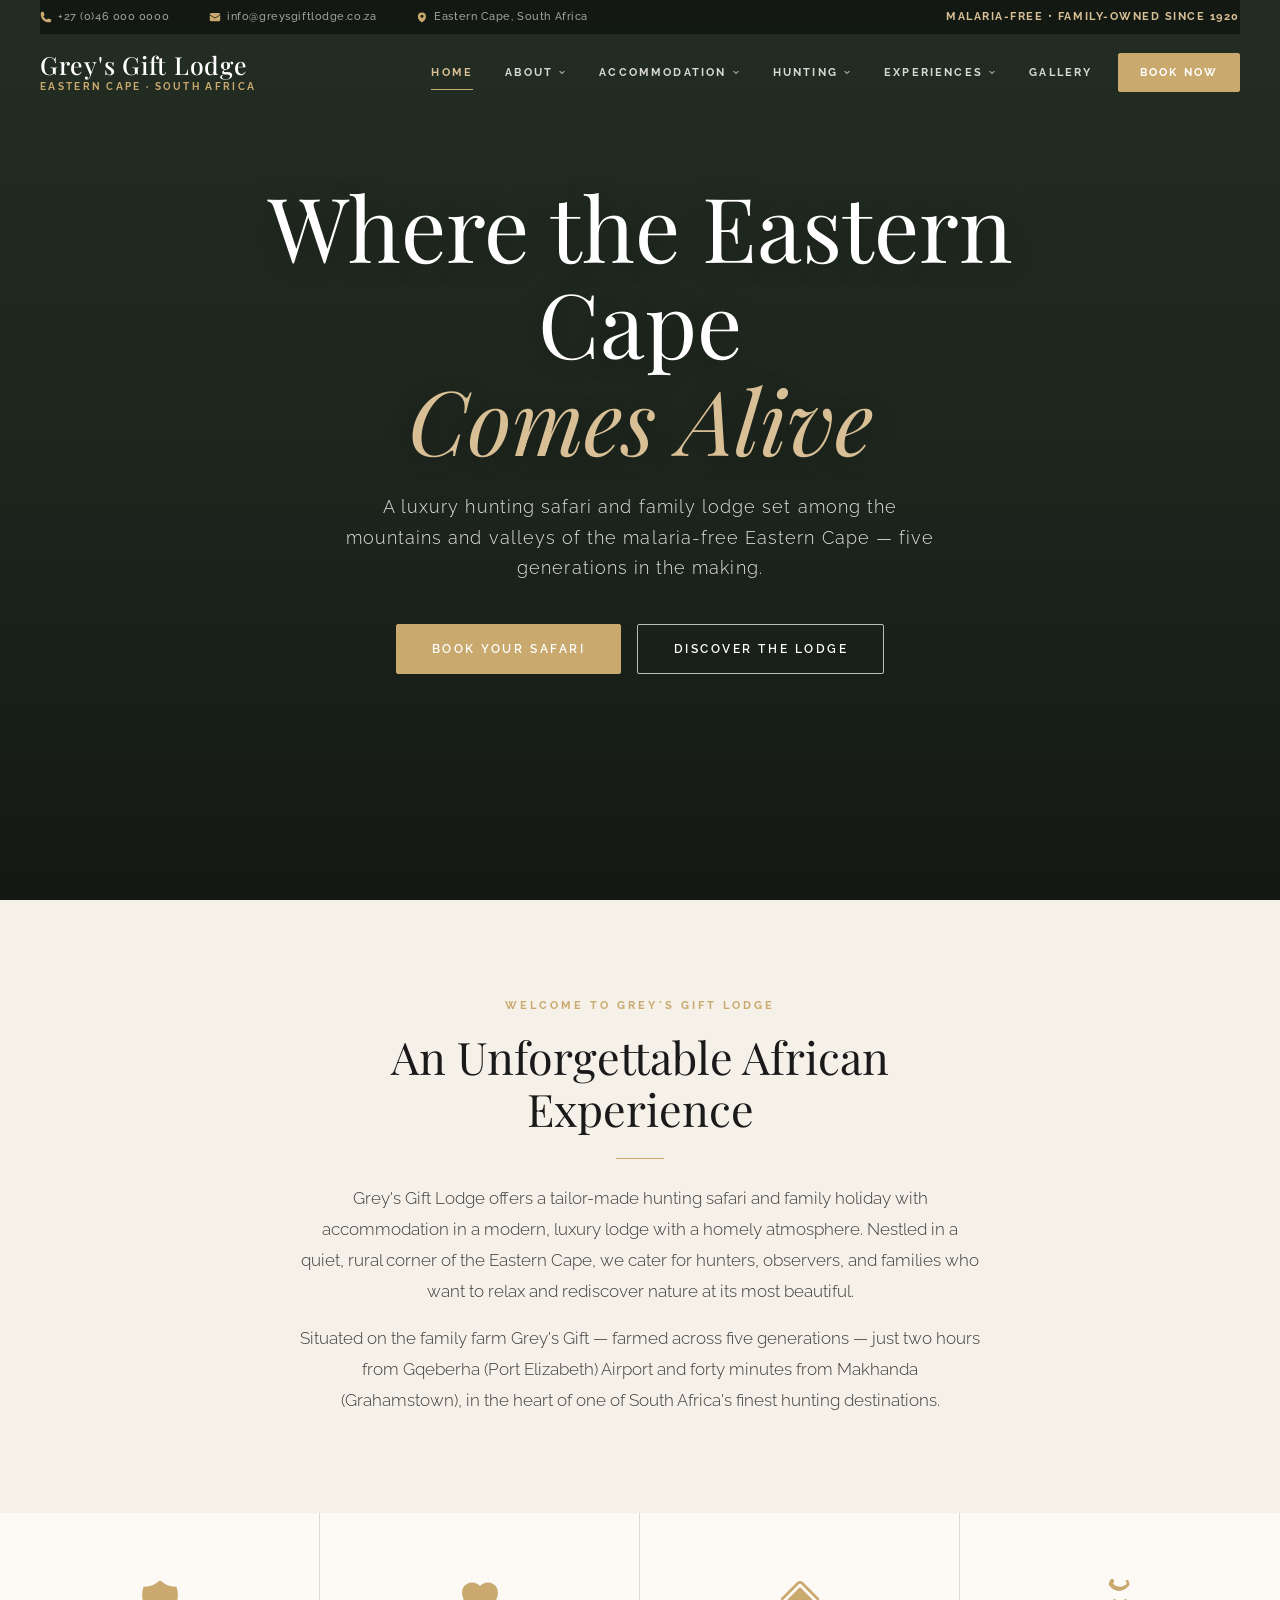
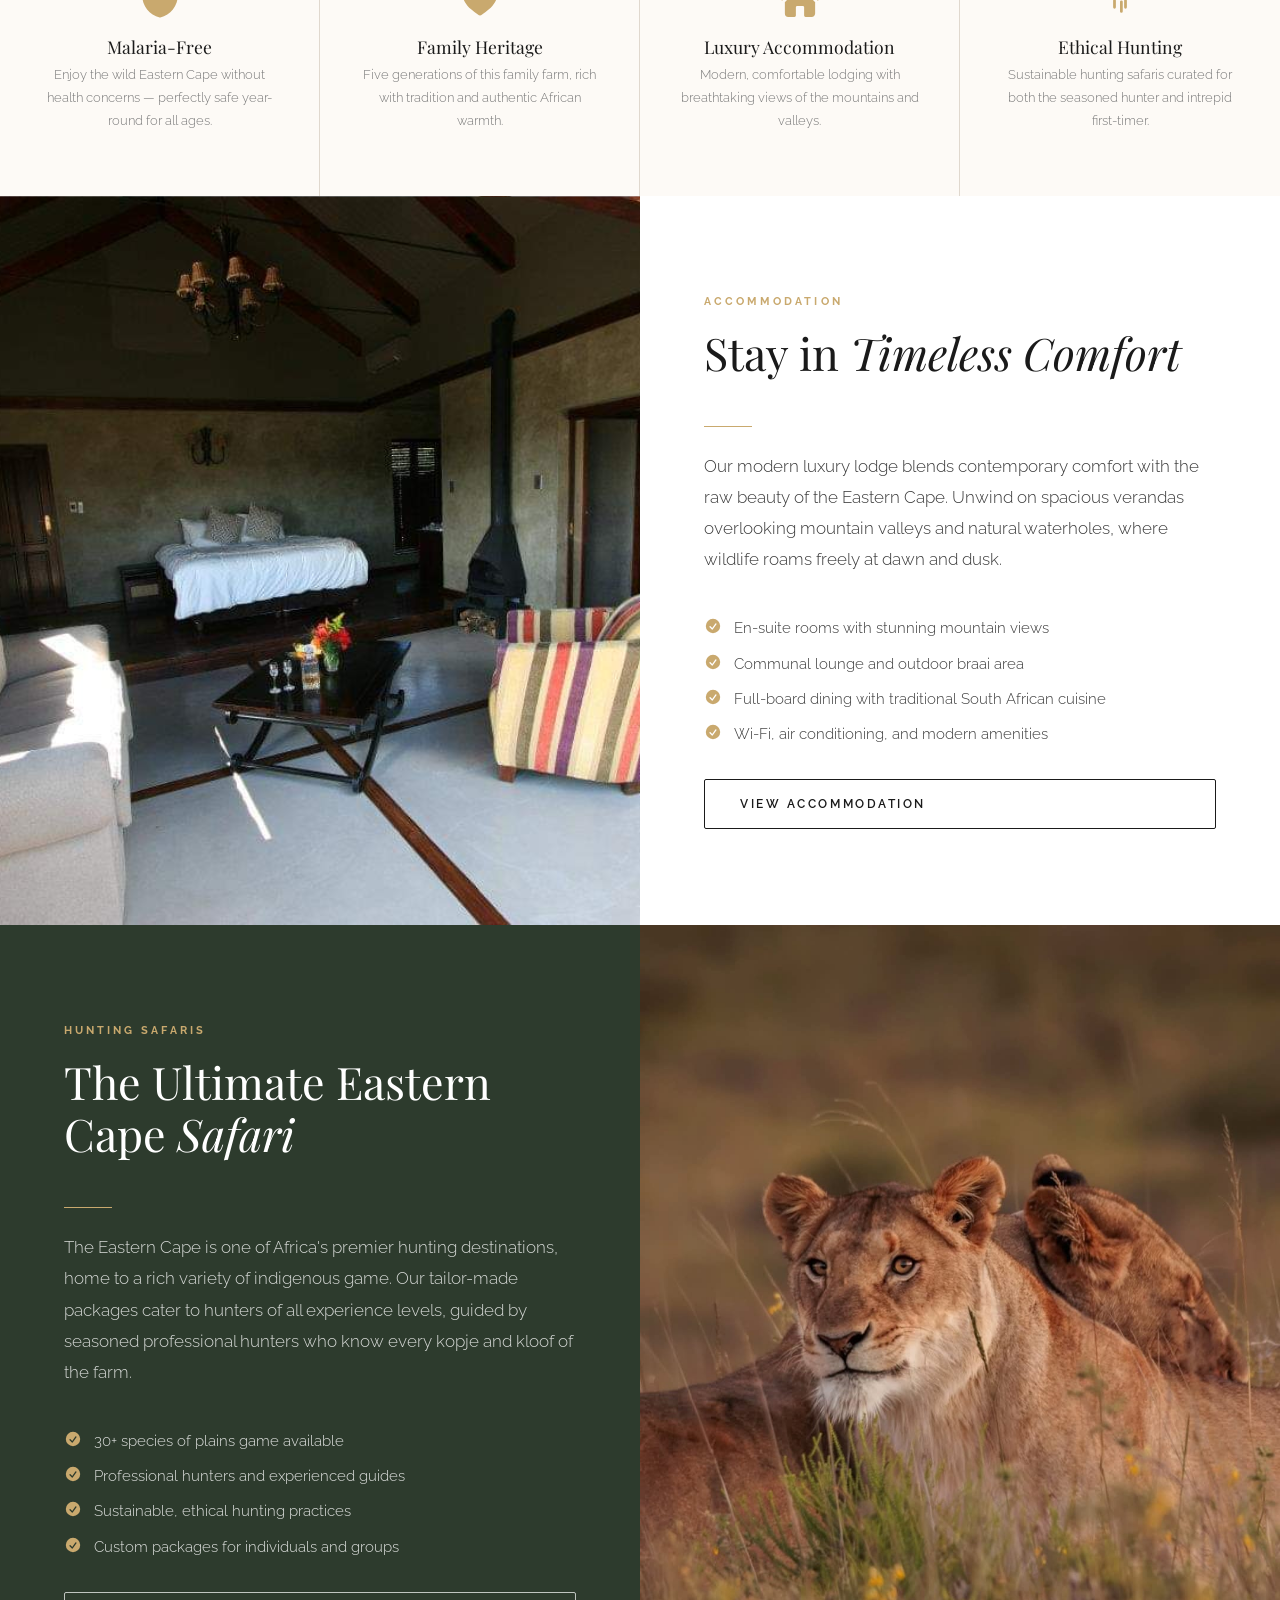
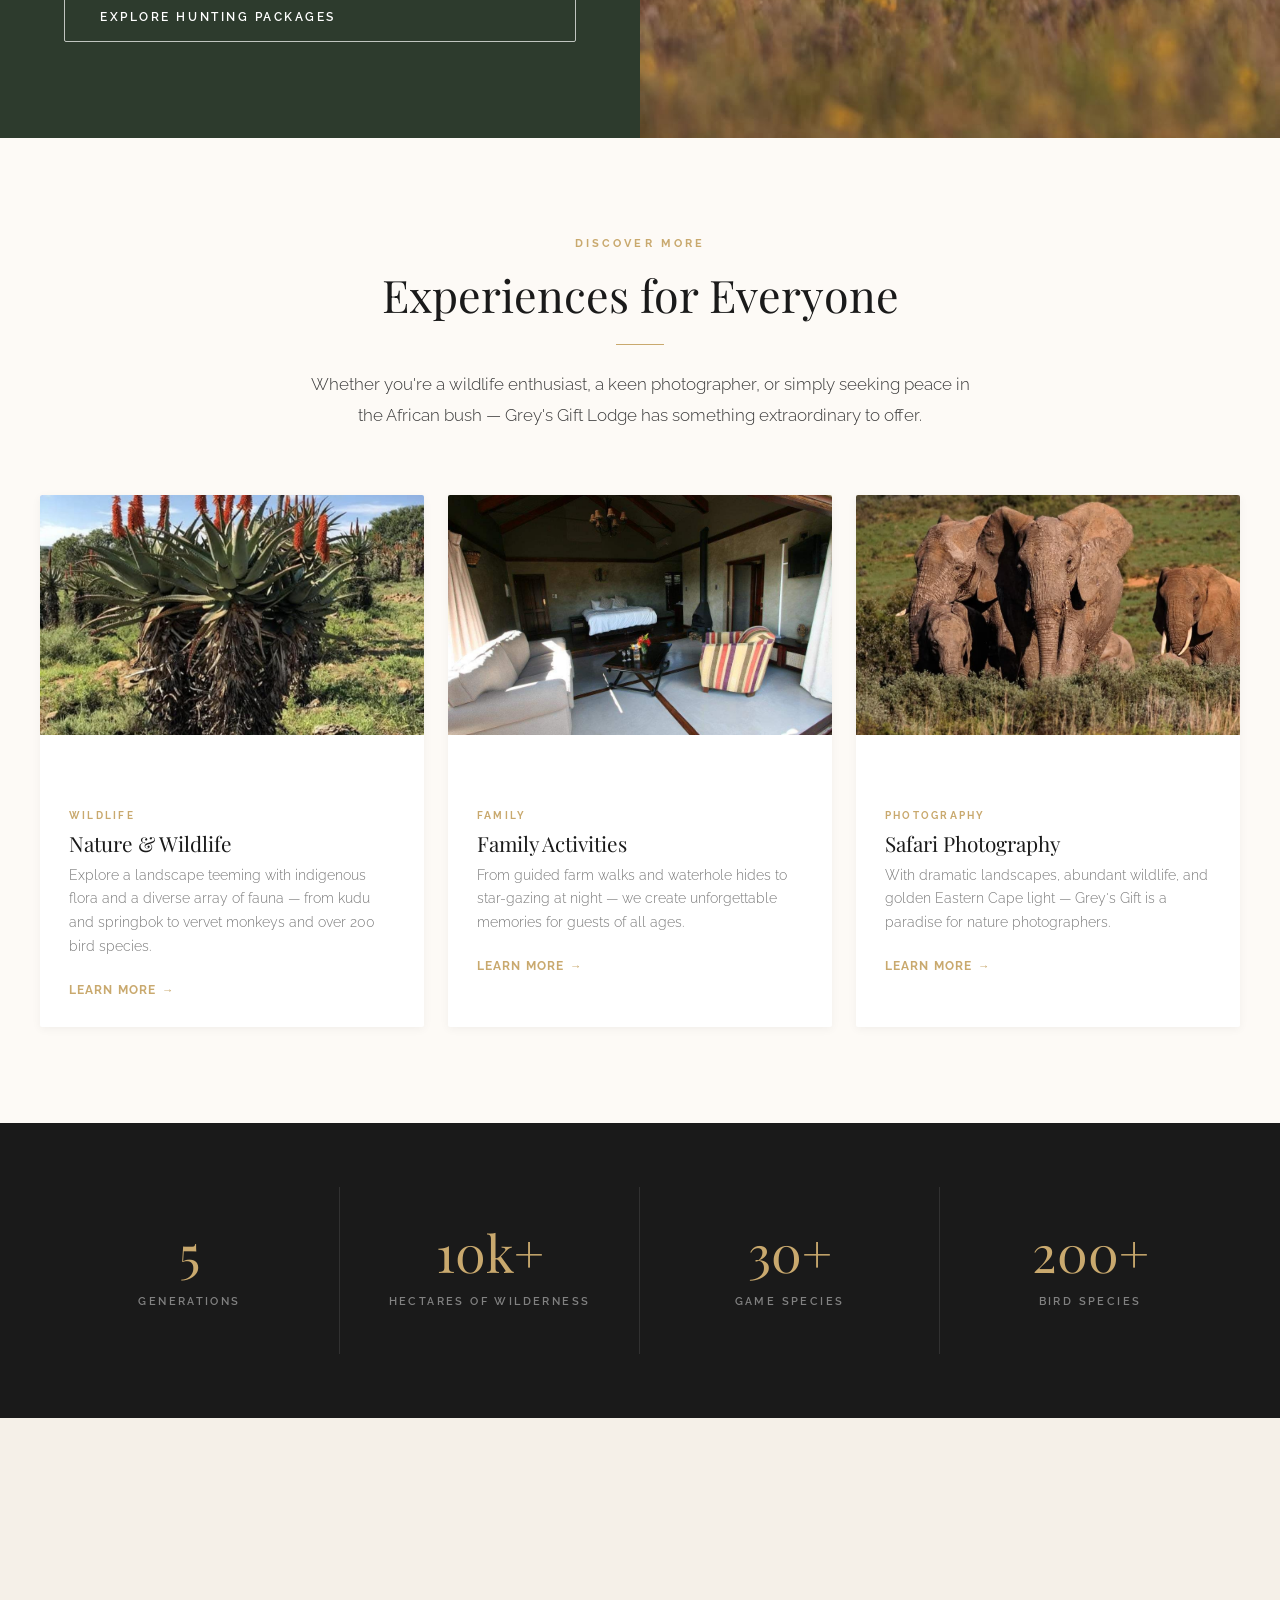
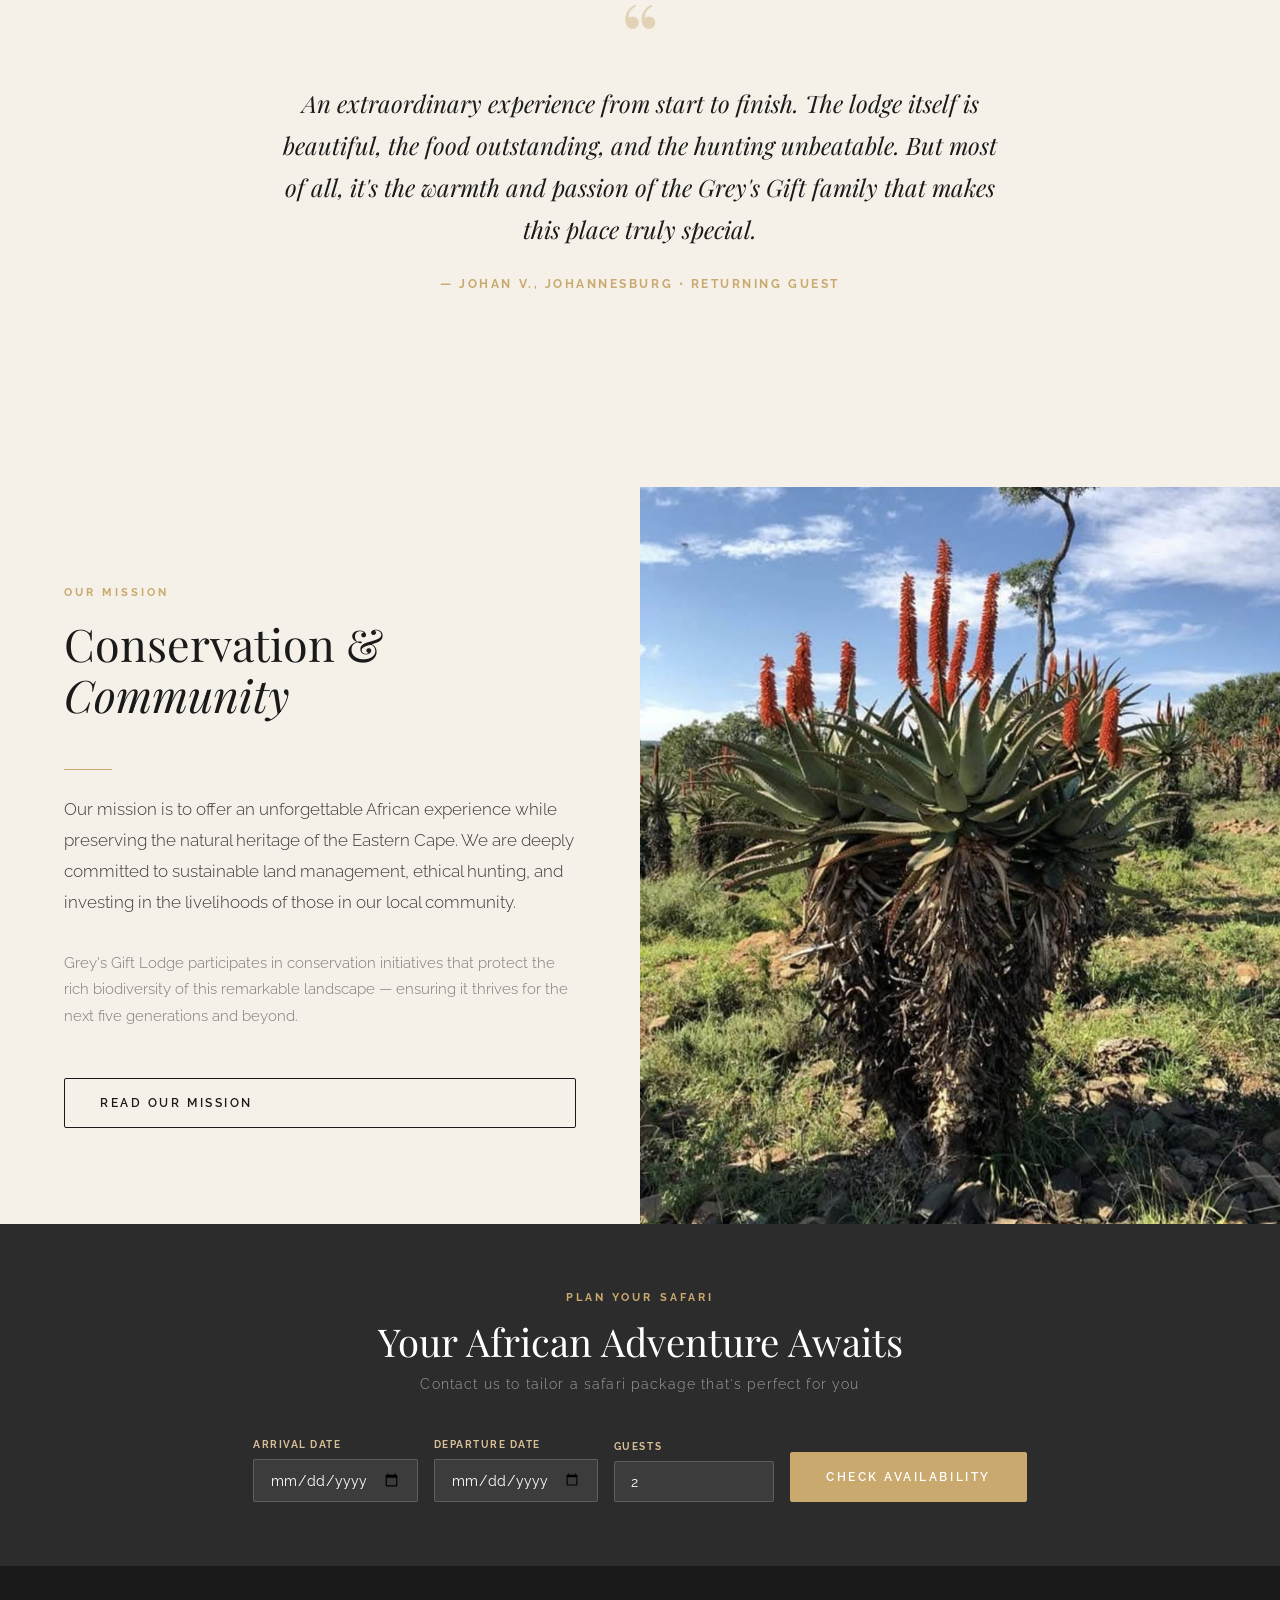
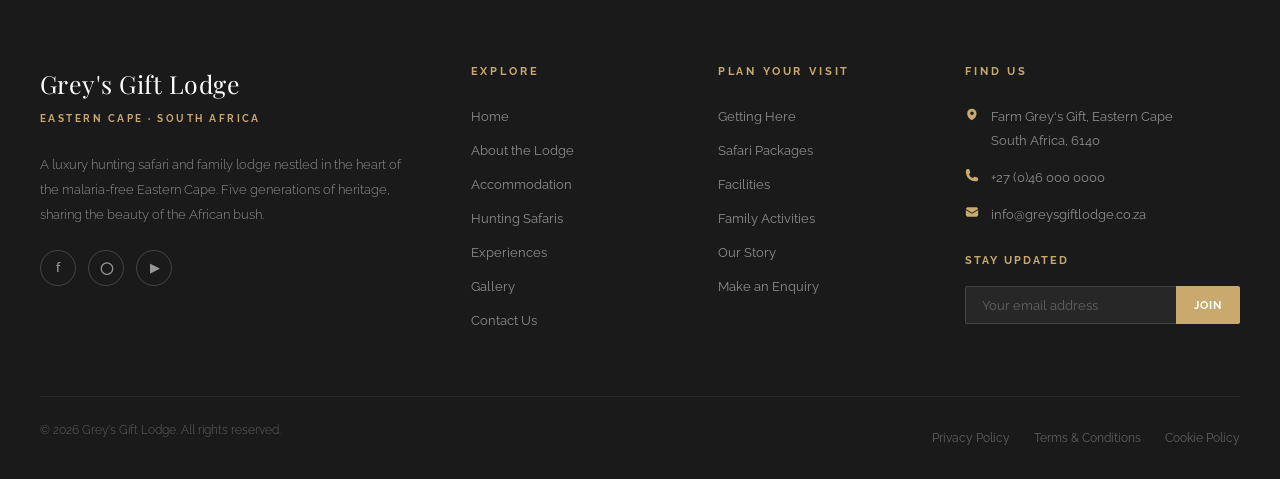
==== commit 8837cab1: "Added images, videos, and improved mobile experience" ====
--- a/index.html
+++ b/index.html
@@ -106,6 +106,11 @@
   <div class="mobile-nav-backdrop" id="nav-backdrop" aria-hidden="true"></div>
 
   <nav class="mobile-nav" id="mobile-nav" aria-label="Mobile navigation">
+    <button class="mobile-nav__close" id="mobile-nav-close" aria-label="Close menu">
+      <svg xmlns="http://www.w3.org/2000/svg" viewBox="0 0 24 24" fill="currentColor" width="24" height="24">
+        <path d="M6.225 4.811a1 1 0 00-1.414 1.414L10.586 12 4.81 17.775a1 1 0 101.414 1.414L12 13.414l5.775 5.775a1 1 0 001.414-1.414L13.414 12l5.775-5.775a1 1 0 00-1.414-1.414L12 10.586 6.225 4.81z"/>
+      </svg>
+    </button>
     <div class="mobile-nav__item">
       <div class="mobile-nav__row"><a href="index.html" class="mobile-nav__link">Home</a></div>
     </div>
@@ -164,10 +169,14 @@
        HERO
   ══════════════════════════════════════════════════ -->
   <section class="hero hero-home" aria-label="Grey's Gift Lodge — Eastern Cape">
-    <div class="hero__bg"></div>
+    <div class="hero__bg">
+      <video autoplay muted loop playsinline class="hero__video">
+        <source src="vid/VID-02.mp4" type="video/mp4">
+      </video>
+    </div>
     <div class="hero__overlay"></div>
     <div class="hero__content">
-      <span class="hero__label">Eastern Cape · South Africa</span>
+      <!-- <span class="hero__label">Eastern Cape · South Africa</span> -->
       <h1 class="hero__title">Where the Eastern Cape<br><em>Comes Alive</em></h1>
       <p class="hero__subtitle">A luxury hunting safari and family lodge set among the mountains and valleys of the malaria-free Eastern Cape — five generations in the making.</p>
       <div class="hero__actions">
--- a/css/style.css
+++ b/css/style.css
@@ -1,6 +1,5 @@
 /* ============================================================
    GREY'S GIFT LODGE — Main Stylesheet
-   Aesthetic inspired by Shamwari Private Game Reserve
    ============================================================ */
 
 @import url('https://fonts.googleapis.com/css2?family=Playfair+Display:ital,wght@0,400;0,500;0,600;0,700;1,400;1,500&family=Raleway:wght@300;400;500;600;700&display=swap');
@@ -250,6 +249,16 @@
   transition: transform 6s ease;
 }
 
+.hero__video {
+  position: absolute;
+  top: 0;
+  left: 0;
+  width: 100%;
+  height: 100%;
+  object-fit: cover;
+  z-index: 0;
+}
+
 .hero:hover .hero__bg { transform: scale(1.02); }
 
 .hero__overlay {
@@ -269,7 +278,7 @@
   z-index: 2;
   text-align: center;
   color: #fff;
-  padding: var(--space-xl) var(--space-lg);
+  padding: var(--space-xl) var(--space-lg) 7rem;
   max-width: 960px;
 }
 
@@ -318,11 +327,11 @@
 
 .hero__scroll {
   position: absolute;
-  bottom: 2.5rem;
+  bottom: 1.5rem;
   left: 50%;
   transform: translateX(-50%);
-  z-index: 2;
-  display: flex;
+  z-index: 1;
+  display: none;
   flex-direction: column;
   align-items: center;
   gap: 0.6rem;
@@ -345,64 +354,63 @@
   50% { opacity: 0.9; }
 }
 
-/* ── Hero Backgrounds — Picsum Photos (free, seeded, consistent) */
 .hero-home .hero__bg {
-  background-image: url('https://picsum.photos/seed/gg-home/1920/1080');
+  /* Video background - fallback color shown during load */
   background-color: #2D3B2D;
 }
 .hero-about .hero__bg {
-  background-image: url('https://picsum.photos/seed/gg-about/1920/1080');
+  background-image: url('../img/IMG-08.jpg');
   background-color: #2D3B2D;
 }
 .hero-accommodation .hero__bg {
-  background-image: url('https://picsum.photos/seed/gg-rooms/1920/1080');
+  background-image: url('../img/IMG-09.jpg');
   background-color: #4A3728;
 }
 .hero-hunting .hero__bg {
-  background-image: url('https://picsum.photos/seed/gg-hunt/1920/1080');
+  background-image: url('../img/IMG-24.jpg');
   background-color: #3B2A18;
 }
 .hero-experiences .hero__bg {
-  background-image: url('https://picsum.photos/seed/gg-exp/1920/1080');
+  background-image: url('../img/IMG-13.jpg');
   background-color: #2A4020;
 }
 .hero-gallery .hero__bg {
-  background-image: url('https://picsum.photos/seed/gg-gallery/1920/1080');
+  background-image: url('../img/IMG-17.jpg');
   background-color: #402C1A;
 }
 .hero-contact .hero__bg {
-  background-image: url('https://picsum.photos/seed/gg-contact/1920/1080');
+  background-image: url('../img/IMG-28.jpg');
   background-color: #2D3B2D;
 }
 
-/* ── Image Placeholder Utility — Picsum Photos ──────────────── */
+
 .img-ph {
   width: 100%; height: 100%;
-  background-image: url('https://picsum.photos/seed/gg-ph1/800/600');
+  background-image: url('../img/IMG-32.jpg');
   background-size: cover;
   background-position: center;
   background-color: #4A5D3A;
 }
 .img-ph--brown {
-  background-image: url('https://picsum.photos/seed/gg-ph2/800/600');
+  background-image: url('../img/IMG-04.jpg');
   background-size: cover;
   background-position: center;
   background-color: #4A3728;
 }
 .img-ph--warm {
-  background-image: url('https://picsum.photos/seed/gg-ph3/800/600');
+  background-image: url('../img/IMG-33.jpg');
   background-size: cover;
   background-position: center;
   background-color: #6B5030;
 }
 .img-ph--dark {
-  background-image: url('https://picsum.photos/seed/gg-ph4/800/600');
+  background-image: url('../img/IMG-35.jpg');
   background-size: cover;
   background-position: center;
   background-color: #2C2C2C;
 }
 .img-ph--dawn {
-  background-image: url('https://picsum.photos/seed/gg-ph5/800/600');
+  background-image: url('../img/IMG-01.jpg');
   background-size: cover;
   background-position: center;
   background-color: #7A4820;
@@ -784,13 +792,15 @@
   overflow: hidden;
   position: relative;
   cursor: pointer;
+  transition: opacity 0.3s ease;
 }
 
 .gallery-item--wide { grid-column: span 2; }
 .gallery-item--tall { grid-row: span 2; }
 
 .gallery-item .img-ph,
-.gallery-item img {
+.gallery-item img,
+.gallery-item video {
   width: 100%;
   height: 280px;
   object-fit: cover;
@@ -799,10 +809,12 @@
 }
 
 .gallery-item--tall .img-ph,
-.gallery-item--tall img { height: 565px; }
+.gallery-item--tall img,
+.gallery-item--tall video { height: 565px; }
 
 .gallery-item:hover .img-ph,
-.gallery-item:hover img { transform: scale(1.06); }
+.gallery-item:hover img,
+.gallery-item:hover video { transform: scale(1.06); }
 
 .gallery-item__overlay {
   position: absolute;
@@ -812,6 +824,7 @@
   display: flex;
   align-items: center;
   justify-content: center;
+  pointer-events: none;
 }
 
 .gallery-item:hover .gallery-item__overlay { background: rgba(0,0,0,0.28); }
@@ -1120,6 +1133,8 @@
   .info-cards { grid-template-columns: 1fr; }
   .form-grid { grid-template-columns: 1fr; }
   .form-group--full { grid-column: 1; }
+
+  .hero__scroll { display: flex; }
 }
 
 @media (max-width: 600px) {
@@ -1145,7 +1160,8 @@
   .gallery-grid { grid-template-columns: 1fr; }
   .gallery-item--wide, .gallery-item--tall { grid-column: span 1; grid-row: span 1; }
   .gallery-item--tall .img-ph,
-  .gallery-item--tall img { height: 280px; }
+  .gallery-item--tall img,
+  .gallery-item--tall video { height: 280px; }
 
   .hero__actions { flex-direction: column; align-items: center; }
 
--- a/css/navigation.css
+++ b/css/navigation.css
@@ -280,6 +280,36 @@
 
 .mobile-nav.is-open { transform: translateX(0); }
 
+.mobile-nav__close {
+  position: absolute;
+  top: 1.5rem;
+  right: 1.5rem;
+  width: 40px;
+  height: 40px;
+  display: flex;
+  align-items: center;
+  justify-content: center;
+  background: rgba(255,255,255,0.05);
+  border: 1px solid rgba(255,255,255,0.1);
+  border-radius: 50%;
+  color: rgba(255,255,255,0.7);
+  cursor: pointer;
+  transition: all 0.2s ease;
+  z-index: 10;
+}
+
+.mobile-nav__close:hover {
+  background: rgba(255,255,255,0.1);
+  border-color: var(--color-gold);
+  color: var(--color-gold);
+  transform: rotate(90deg);
+}
+
+.mobile-nav__close svg {
+  width: 20px;
+  height: 20px;
+}
+
 .mobile-nav__item {
   border-bottom: 1px solid rgba(255,255,255,0.07);
 }
